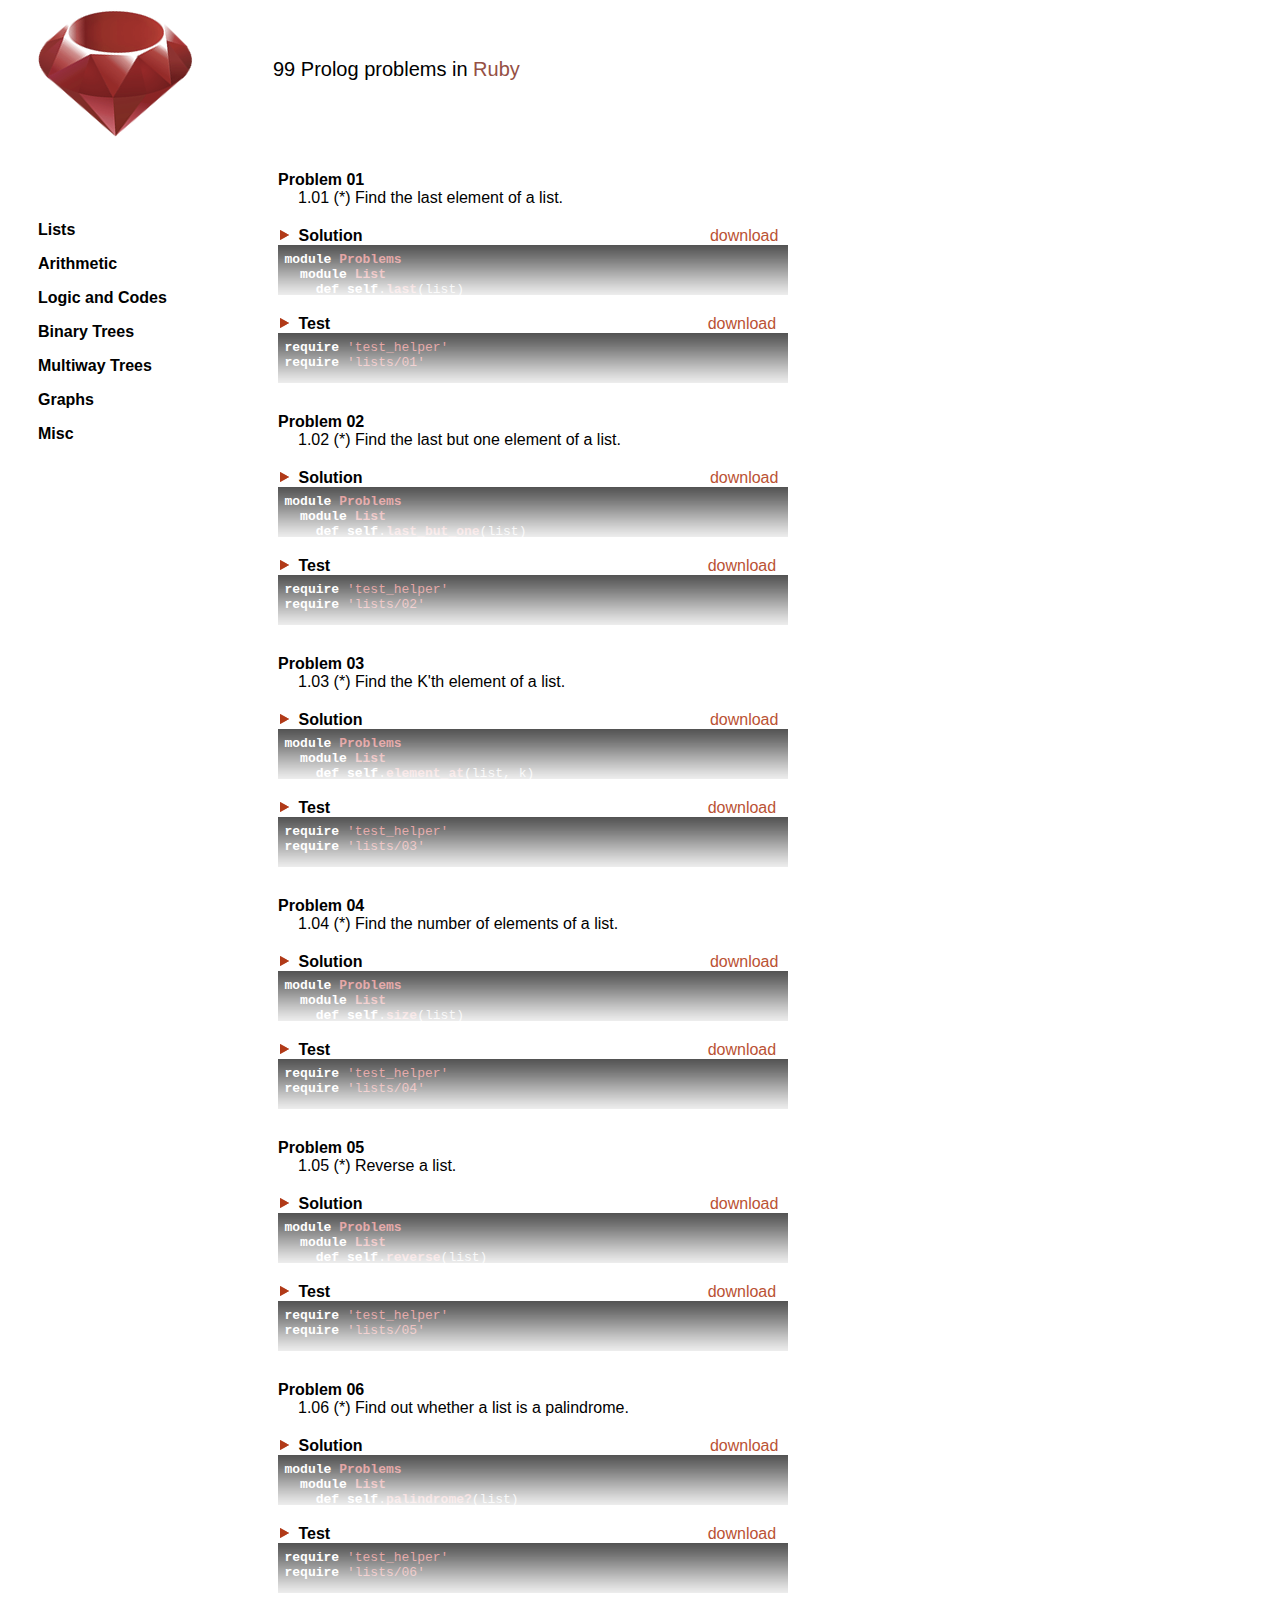
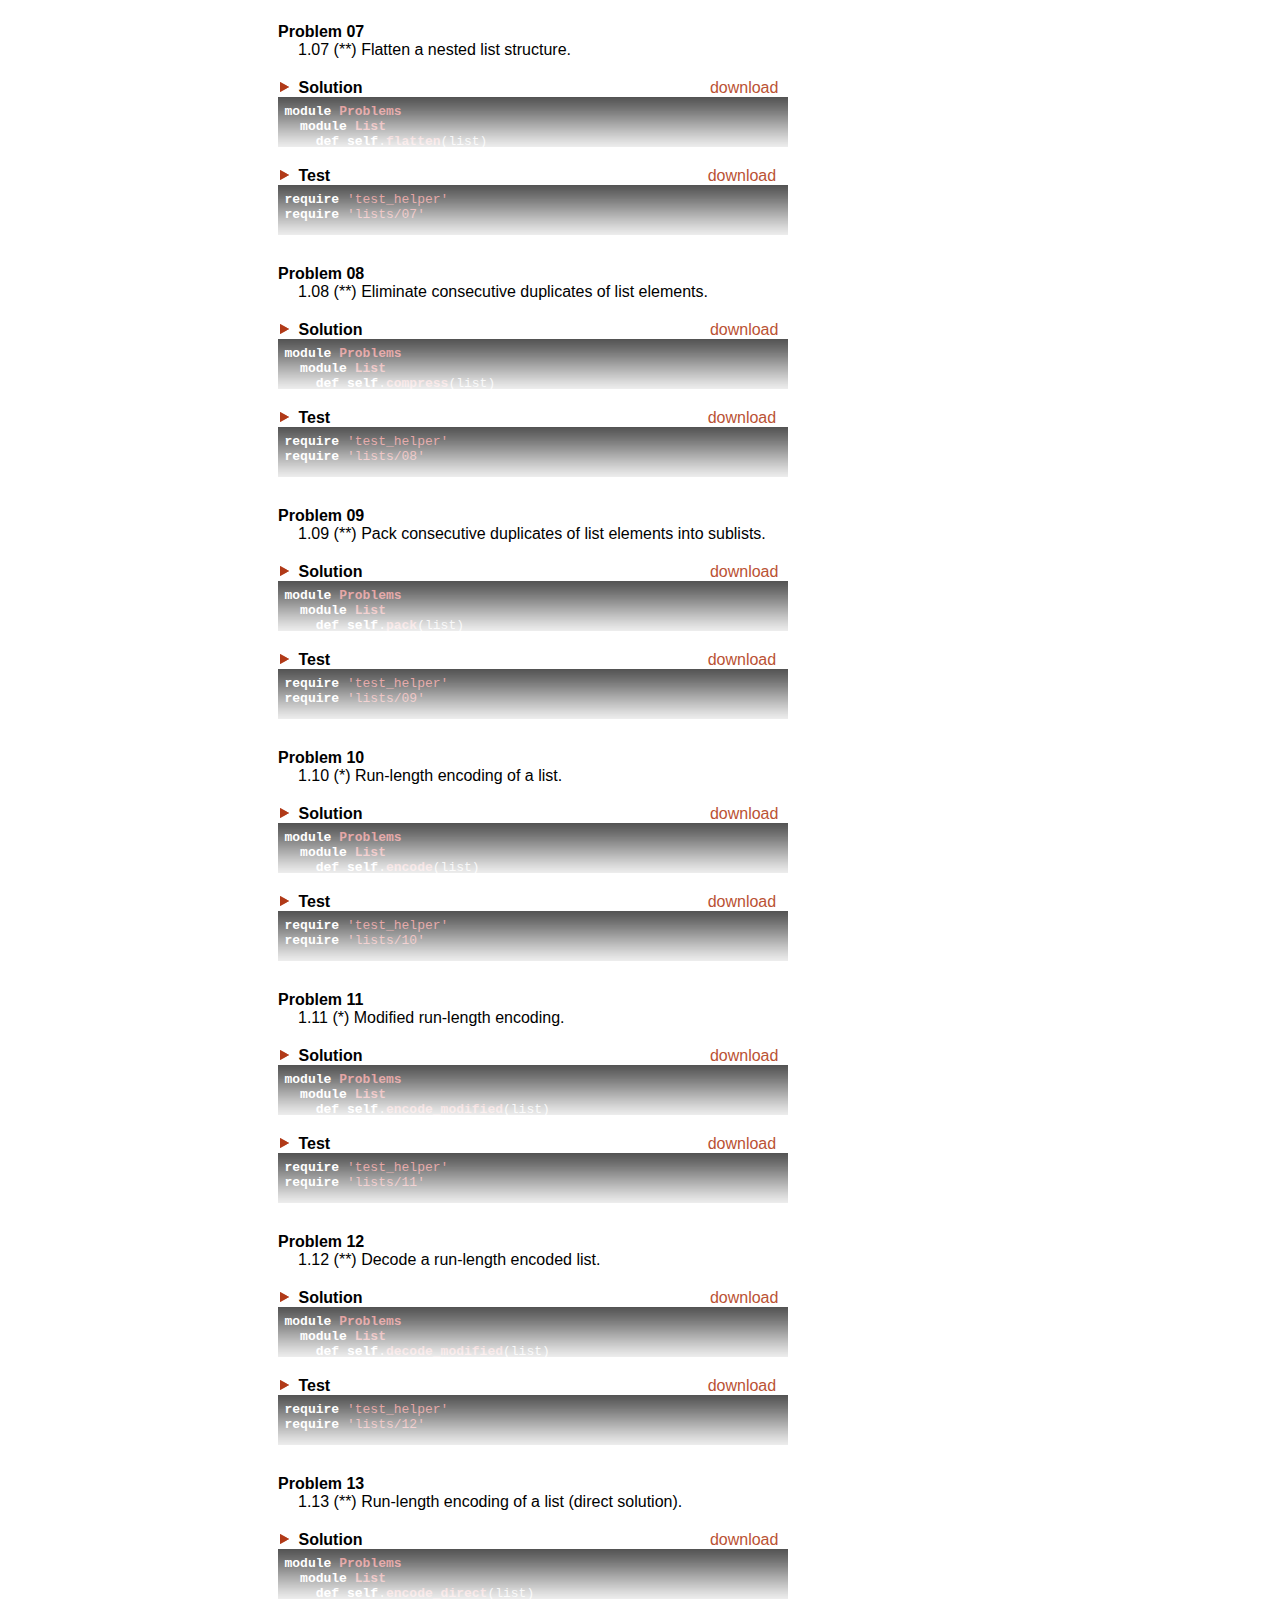
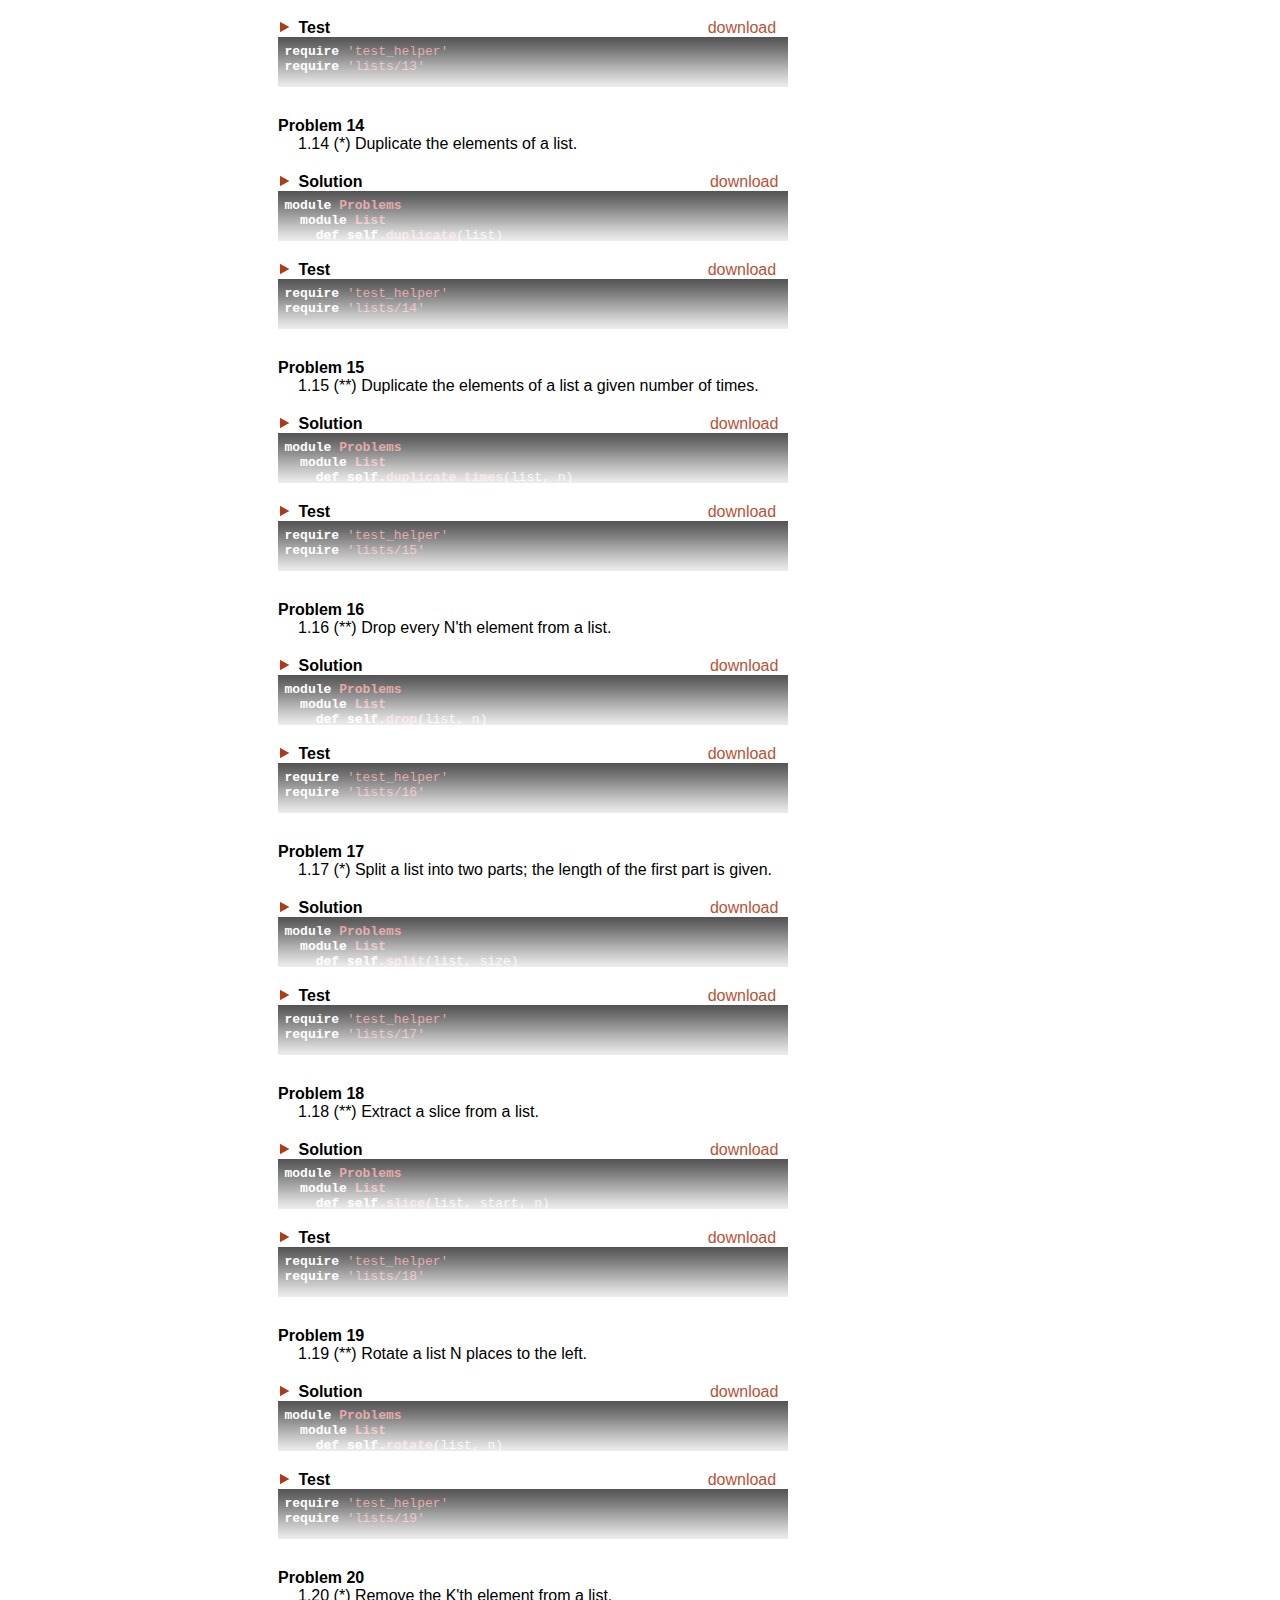
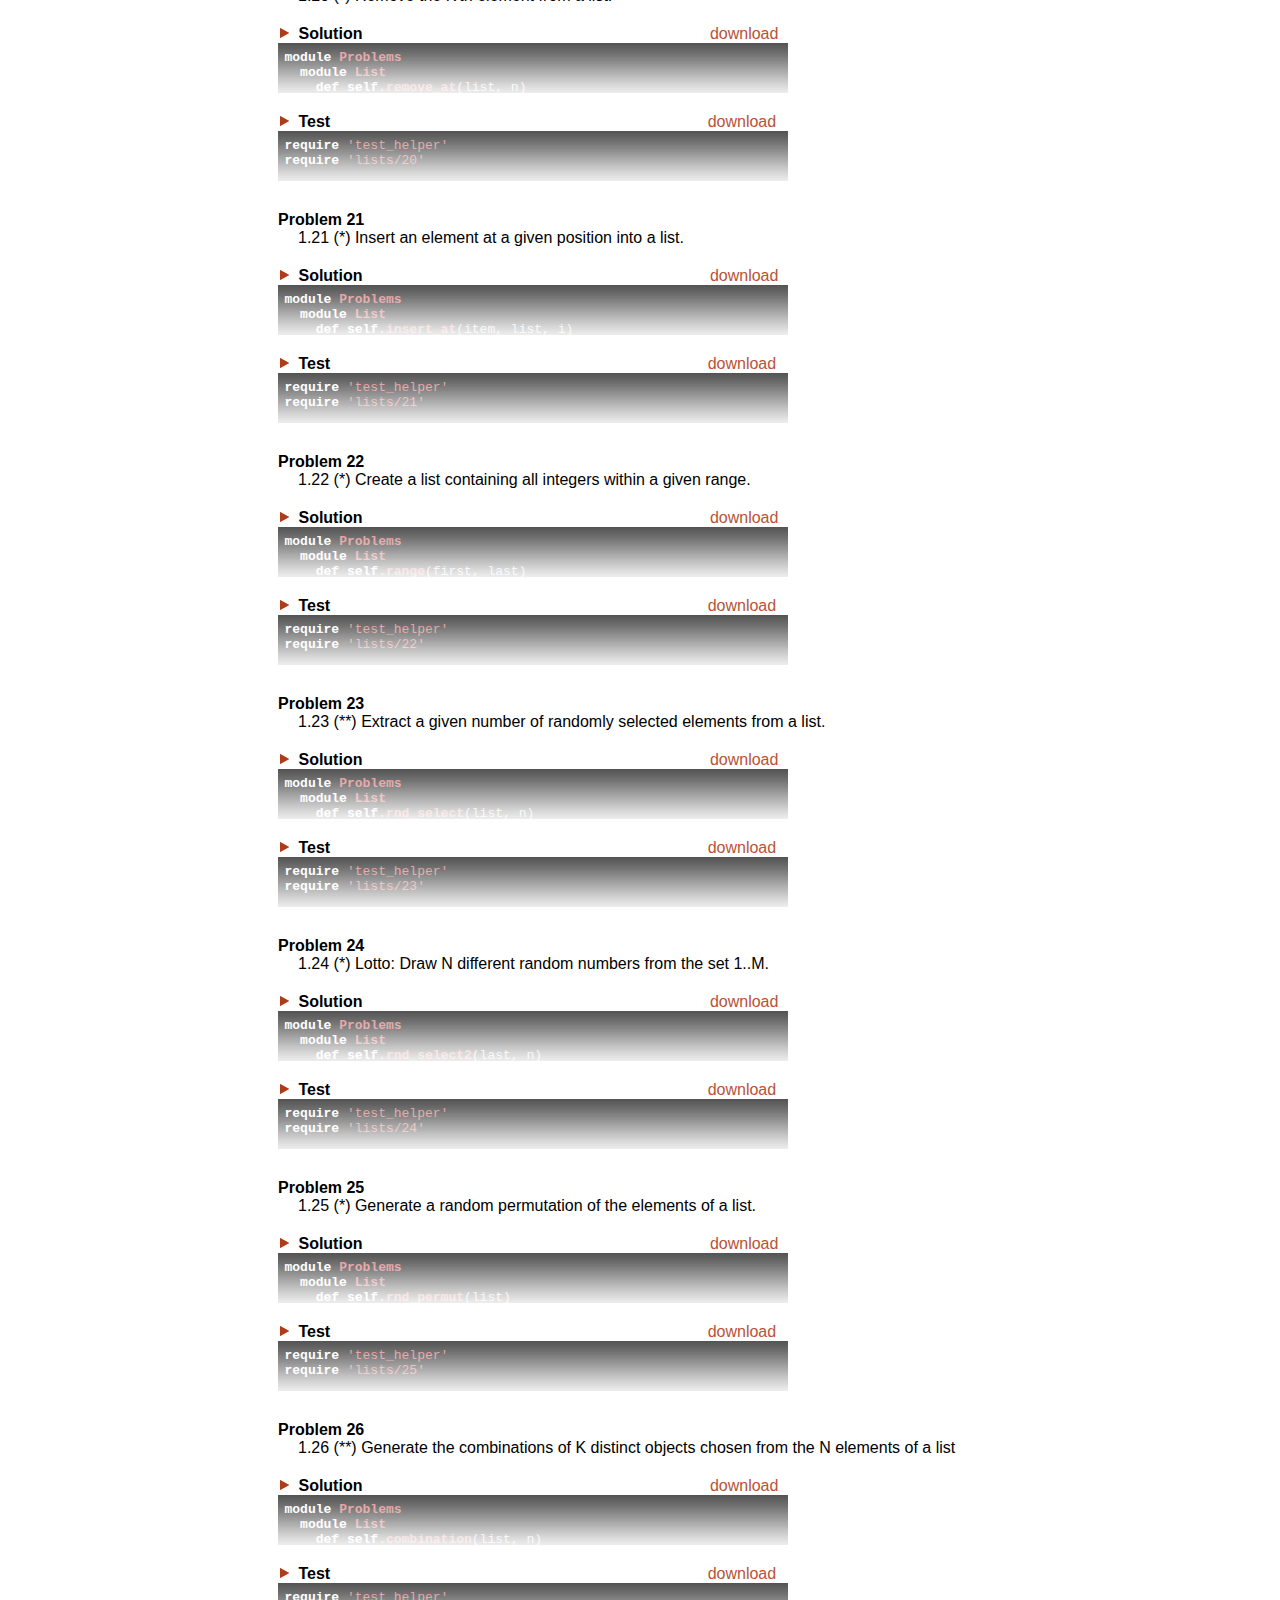
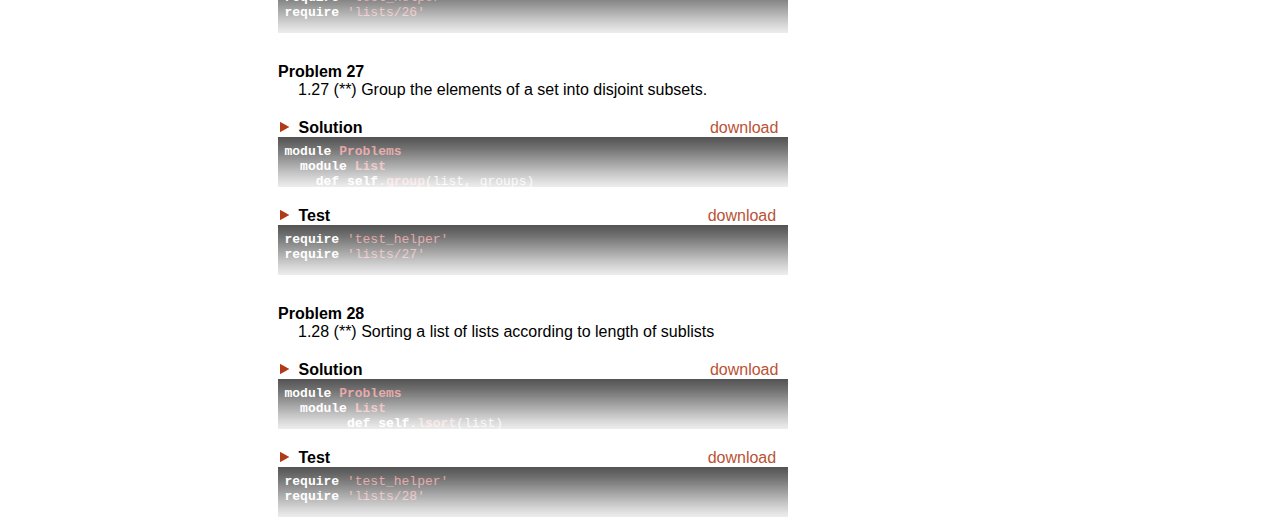
==== ruby_problems/index.html @ 798e9069 "added index.html" ====
<html>
  <head>
    <script src="js/jquery-1.5.1.min.js"></script>
    <script src="js/highlight.min.js"></script>
    
    <script src="js/menu.js"></script>
    <script src="js/solution-toggler.js"></script>
    
    <link rel="stylesheet" href="css/dark.min.css">
    <link rel="stylesheet" href="css/main.css">
    
    <script type="text/javascript">

      var _gaq = _gaq || [];
      _gaq.push(['_setAccount', 'UA-22553362-1']);
      _gaq.push(['_trackPageview']);

      (function() {
        var ga = document.createElement('script'); ga.type = 'text/javascript'; ga.async = true;
        ga.src = ('https:' == document.location.protocol ? 'https://ssl' : 'http://www') + '.google-analytics.com/ga.js';
        var s = document.getElementsByTagName('script')[0]; s.parentNode.insertBefore(ga, s);
      })();

    </script>    
    
  </head>
  <script>
    hljs.tabReplace = '    ';
    hljs.initHighlightingOnLoad();
  </script>
  <body>
    <div class="header">
        <span class="ruby-logo">
            <img src="img/ruby-logo.png" />
        </span>
        <span class="title">99 Prolog problems in <span class="ruby-text">Ruby<span></span>
    </div>
    
    <div class="content">
        <ul class="menu">
          <li id="lists"><a href="lists.html">Lists</a></li>
          <li id="arithmetic"><a href="arithmetic.html">Arithmetic</a></li>
          <li id="logic"><a href="logic.html">Logic and Codes</a></li>
          <li id="btrees"><a href="btrees.html">Binary Trees</a></li>
          <li id="mwtrees"><a href="mwtrees.html">Multiway Trees</a></li>
          <li id="graphs"><a href="graphs.html">Graphs</a></li>
          <li id="misc"><a href="misc.html">Misc</a></li>
        </ul>
        
        <div class="problem">
            <div class="text">Problem 01</div>
            <div class="task"> 1.01 (*) Find the last element of a list. 
</div>
            <div class="toolbar">
                <span><a class="close-link" href="javascript:void(0)" ><img class="toggle-button" src="img/arrow_close.png" /></a></span>
                <span class="text">Solution</span>
                <span class="download-link"><a href="https://github.com/nashby/ruby_kick_prologs_ass/raw/master/problems/lists/01.rb">download</a></span>
            </div>
            <div class="code">
                <div class="container">
                  <div class="wrapper"> 
                    <div class="ruby-code">
                      <pre>
                        <code class="ruby">module Problems
  module List
    def self.last(list)
      list.last
    end
  end
end
                        </code>
                      </pre> 
                    </div>
                    <div class="helper"></div> 
                    <div class="fade"></div> 
                  </div> 
                </div>             
            </div>
            <div class="problem-test">
                <div class="toolbar">
                    <span><a class="close-link" href="javascript:void(0)" ><img class="toggle-button" src="img/arrow_close.png" /></a></span>
                    <span class="text">Test</span>
                    <span class="download-link"><a href="https://github.com/nashby/ruby_kick_prologs_ass/raw/master/test/lists_test/test_01.rb">download</a></span>
                </div>
                <div class="code">
                    <div class="container">
                      <div class="wrapper"> 
                        <div class="ruby-code">
                          <pre>
                            <code class="ruby">require 'test_helper'
require 'lists/01'

class Problem01Test < Test::Unit::TestCase
	context "a problem 1 " do
    setup do
      @list = [1,2,3,4,5,6,7,8,9]
    end
    
    should "find the last item from a list" do
      assert_equal 9, Problems::List.last(@list)
    end
  end
	
end
                            
                        </code>
                          </pre> 
                        </div>
                        <div class="helper"></div> 
                        <div class="fade"></div> 
                      </div> 
                    </div>             
                </div>  
            </div>            
            
        </div>
        <div class="problem">
            <div class="text">Problem 02</div>
            <div class="task"> 1.02 (*) Find the last but one element of a list. 
</div>
            <div class="toolbar">
                <span><a class="close-link" href="javascript:void(0)" ><img class="toggle-button" src="img/arrow_close.png" /></a></span>
                <span class="text">Solution</span>
                <span class="download-link"><a href="https://github.com/nashby/ruby_kick_prologs_ass/raw/master/problems/lists/02.rb">download</a></span>
            </div>
            <div class="code">
                <div class="container">
                  <div class="wrapper"> 
                    <div class="ruby-code">
                      <pre>
                        <code class="ruby">module Problems
  module List
    def self.last_but_one(list)
      list[-2]
    end
  end
end
                        </code>
                      </pre> 
                    </div>
                    <div class="helper"></div> 
                    <div class="fade"></div> 
                  </div> 
                </div>             
            </div>
            <div class="problem-test">
                <div class="toolbar">
                    <span><a class="close-link" href="javascript:void(0)" ><img class="toggle-button" src="img/arrow_close.png" /></a></span>
                    <span class="text">Test</span>
                    <span class="download-link"><a href="https://github.com/nashby/ruby_kick_prologs_ass/raw/master/test/lists_test/test_02.rb">download</a></span>
                </div>
                <div class="code">
                    <div class="container">
                      <div class="wrapper"> 
                        <div class="ruby-code">
                          <pre>
                            <code class="ruby">require 'test_helper'
require 'lists/02'

class Problem02Test < Test::Unit::TestCase
	context "a problem 2 " do
    setup do
      @list = [1,2,3,4,5,6,7,8,9]
    end
    
    should "find the last but one element of a list" do
      assert_equal 8, Problems::List.last_but_one(@list)
    end
	end
end
                            
                        </code>
                          </pre> 
                        </div>
                        <div class="helper"></div> 
                        <div class="fade"></div> 
                      </div> 
                    </div>             
                </div>  
            </div>            
            
        </div>
        <div class="problem">
            <div class="text">Problem 03</div>
            <div class="task"> 1.03 (*) Find the K'th element of a list. 
</div>
            <div class="toolbar">
                <span><a class="close-link" href="javascript:void(0)" ><img class="toggle-button" src="img/arrow_close.png" /></a></span>
                <span class="text">Solution</span>
                <span class="download-link"><a href="https://github.com/nashby/ruby_kick_prologs_ass/raw/master/problems/lists/03.rb">download</a></span>
            </div>
            <div class="code">
                <div class="container">
                  <div class="wrapper"> 
                    <div class="ruby-code">
                      <pre>
                        <code class="ruby">module Problems
  module List
    def self.element_at(list, k)
      list[k-1]
    end
  end
end
                        </code>
                      </pre> 
                    </div>
                    <div class="helper"></div> 
                    <div class="fade"></div> 
                  </div> 
                </div>             
            </div>
            <div class="problem-test">
                <div class="toolbar">
                    <span><a class="close-link" href="javascript:void(0)" ><img class="toggle-button" src="img/arrow_close.png" /></a></span>
                    <span class="text">Test</span>
                    <span class="download-link"><a href="https://github.com/nashby/ruby_kick_prologs_ass/raw/master/test/lists_test/test_03.rb">download</a></span>
                </div>
                <div class="code">
                    <div class="container">
                      <div class="wrapper"> 
                        <div class="ruby-code">
                          <pre>
                            <code class="ruby">require 'test_helper'
require 'lists/03'

class Problem03Test < Test::Unit::TestCase
	context "a problem 3 " do	
    setup do
      @list = [1,2,3,4,5,6,7,8,9]
    end
    
    should "find the n'th element of a list" do
      assert_equal 2, Problems::List.element_at(@list, 2)
    end
	end
end
                            
                        </code>
                          </pre> 
                        </div>
                        <div class="helper"></div> 
                        <div class="fade"></div> 
                      </div> 
                    </div>             
                </div>  
            </div>            
            
        </div>
        <div class="problem">
            <div class="text">Problem 04</div>
            <div class="task"> 1.04 (*) Find the number of elements of a list.
</div>
            <div class="toolbar">
                <span><a class="close-link" href="javascript:void(0)" ><img class="toggle-button" src="img/arrow_close.png" /></a></span>
                <span class="text">Solution</span>
                <span class="download-link"><a href="https://github.com/nashby/ruby_kick_prologs_ass/raw/master/problems/lists/04.rb">download</a></span>
            </div>
            <div class="code">
                <div class="container">
                  <div class="wrapper"> 
                    <div class="ruby-code">
                      <pre>
                        <code class="ruby">module Problems
  module List
    def self.size(list)
      list.size
    end
  end
end
                        </code>
                      </pre> 
                    </div>
                    <div class="helper"></div> 
                    <div class="fade"></div> 
                  </div> 
                </div>             
            </div>
            <div class="problem-test">
                <div class="toolbar">
                    <span><a class="close-link" href="javascript:void(0)" ><img class="toggle-button" src="img/arrow_close.png" /></a></span>
                    <span class="text">Test</span>
                    <span class="download-link"><a href="https://github.com/nashby/ruby_kick_prologs_ass/raw/master/test/lists_test/test_04.rb">download</a></span>
                </div>
                <div class="code">
                    <div class="container">
                      <div class="wrapper"> 
                        <div class="ruby-code">
                          <pre>
                            <code class="ruby">require 'test_helper'
require 'lists/04'

class Problem04Test < Test::Unit::TestCase
	context "a problem 4 " do		
    setup do
      @list = [1,2,3,4,5,6,7,8,9]
    end
    
    should "find the number of elements of a list" do
      assert_equal 9, Problems::List.size(@list)
    end
	end
end
                            
                        </code>
                          </pre> 
                        </div>
                        <div class="helper"></div> 
                        <div class="fade"></div> 
                      </div> 
                    </div>             
                </div>  
            </div>            
            
        </div>
        <div class="problem">
            <div class="text">Problem 05</div>
            <div class="task"> 1.05 (*) Reverse a list.
</div>
            <div class="toolbar">
                <span><a class="close-link" href="javascript:void(0)" ><img class="toggle-button" src="img/arrow_close.png" /></a></span>
                <span class="text">Solution</span>
                <span class="download-link"><a href="https://github.com/nashby/ruby_kick_prologs_ass/raw/master/problems/lists/05.rb">download</a></span>
            </div>
            <div class="code">
                <div class="container">
                  <div class="wrapper"> 
                    <div class="ruby-code">
                      <pre>
                        <code class="ruby">module Problems
  module List
    def self.reverse(list)
      list.reverse
    end
  end
end
                        </code>
                      </pre> 
                    </div>
                    <div class="helper"></div> 
                    <div class="fade"></div> 
                  </div> 
                </div>             
            </div>
            <div class="problem-test">
                <div class="toolbar">
                    <span><a class="close-link" href="javascript:void(0)" ><img class="toggle-button" src="img/arrow_close.png" /></a></span>
                    <span class="text">Test</span>
                    <span class="download-link"><a href="https://github.com/nashby/ruby_kick_prologs_ass/raw/master/test/lists_test/test_05.rb">download</a></span>
                </div>
                <div class="code">
                    <div class="container">
                      <div class="wrapper"> 
                        <div class="ruby-code">
                          <pre>
                            <code class="ruby">require 'test_helper'
require 'lists/05'

class Problem05Test < Test::Unit::TestCase
	context "a problem 5 " do		
    setup do
      @list = [1,2,3,4,5,6,7,8,9]
    end
    
    should "reverse a list" do
      assert_equal [9,8,7,6,5,4,3,2,1], Problems::List.reverse(@list)
    end
	end
end
                            
                        </code>
                          </pre> 
                        </div>
                        <div class="helper"></div> 
                        <div class="fade"></div> 
                      </div> 
                    </div>             
                </div>  
            </div>            
            
        </div>
        <div class="problem">
            <div class="text">Problem 06</div>
            <div class="task"> 1.06 (*) Find out whether a list is a palindrome. 
</div>
            <div class="toolbar">
                <span><a class="close-link" href="javascript:void(0)" ><img class="toggle-button" src="img/arrow_close.png" /></a></span>
                <span class="text">Solution</span>
                <span class="download-link"><a href="https://github.com/nashby/ruby_kick_prologs_ass/raw/master/problems/lists/06.rb">download</a></span>
            </div>
            <div class="code">
                <div class="container">
                  <div class="wrapper"> 
                    <div class="ruby-code">
                      <pre>
                        <code class="ruby">module Problems
  module List
    def self.palindrome?(list)
      list == list.reverse
    end
  end
end
                        </code>
                      </pre> 
                    </div>
                    <div class="helper"></div> 
                    <div class="fade"></div> 
                  </div> 
                </div>             
            </div>
            <div class="problem-test">
                <div class="toolbar">
                    <span><a class="close-link" href="javascript:void(0)" ><img class="toggle-button" src="img/arrow_close.png" /></a></span>
                    <span class="text">Test</span>
                    <span class="download-link"><a href="https://github.com/nashby/ruby_kick_prologs_ass/raw/master/test/lists_test/test_06.rb">download</a></span>
                </div>
                <div class="code">
                    <div class="container">
                      <div class="wrapper"> 
                        <div class="ruby-code">
                          <pre>
                            <code class="ruby">require 'test_helper'
require 'lists/06'

class Problem06Test < Test::Unit::TestCase
	context "a problem 6 " do			
    setup do
      @list = [1,2,3,4,4,3,2,1]
    end
    
    should "find out whether a list is a palindrome" do
      assert_equal true, Problems::List.palindrome?(@list)
    end
	end
end
                            
                        </code>
                          </pre> 
                        </div>
                        <div class="helper"></div> 
                        <div class="fade"></div> 
                      </div> 
                    </div>             
                </div>  
            </div>            
            
        </div>
        <div class="problem">
            <div class="text">Problem 07</div>
            <div class="task"> 1.07 (**) Flatten a nested list structure. 
</div>
            <div class="toolbar">
                <span><a class="close-link" href="javascript:void(0)" ><img class="toggle-button" src="img/arrow_close.png" /></a></span>
                <span class="text">Solution</span>
                <span class="download-link"><a href="https://github.com/nashby/ruby_kick_prologs_ass/raw/master/problems/lists/07.rb">download</a></span>
            </div>
            <div class="code">
                <div class="container">
                  <div class="wrapper"> 
                    <div class="ruby-code">
                      <pre>
                        <code class="ruby">module Problems
  module List
    def self.flatten(list)
      list.flatten
    end
  end
end
                        </code>
                      </pre> 
                    </div>
                    <div class="helper"></div> 
                    <div class="fade"></div> 
                  </div> 
                </div>             
            </div>
            <div class="problem-test">
                <div class="toolbar">
                    <span><a class="close-link" href="javascript:void(0)" ><img class="toggle-button" src="img/arrow_close.png" /></a></span>
                    <span class="text">Test</span>
                    <span class="download-link"><a href="https://github.com/nashby/ruby_kick_prologs_ass/raw/master/test/lists_test/test_07.rb">download</a></span>
                </div>
                <div class="code">
                    <div class="container">
                      <div class="wrapper"> 
                        <div class="ruby-code">
                          <pre>
                            <code class="ruby">require 'test_helper'
require 'lists/07'

class Problem07Test < Test::Unit::TestCase
	context "a problem 7 " do	
    setup do
      @list =[1, [2, [3, 4], 5]]
    end
    
    should "flatten a nested list structure" do
      assert_equal [1,2,3,4,5], Problems::List.flatten(@list)
    end
	end
end


                            
                        </code>
                          </pre> 
                        </div>
                        <div class="helper"></div> 
                        <div class="fade"></div> 
                      </div> 
                    </div>             
                </div>  
            </div>            
            
        </div>
        <div class="problem">
            <div class="text">Problem 08</div>
            <div class="task"> 1.08 (**) Eliminate consecutive duplicates of list elements. 
</div>
            <div class="toolbar">
                <span><a class="close-link" href="javascript:void(0)" ><img class="toggle-button" src="img/arrow_close.png" /></a></span>
                <span class="text">Solution</span>
                <span class="download-link"><a href="https://github.com/nashby/ruby_kick_prologs_ass/raw/master/problems/lists/08.rb">download</a></span>
            </div>
            <div class="code">
                <div class="container">
                  <div class="wrapper"> 
                    <div class="ruby-code">
                      <pre>
                        <code class="ruby">module Problems
  module List
    def self.compress(list)
      list.chunk{|x| x}.map(&:first)
    end
  end
end

                        </code>
                      </pre> 
                    </div>
                    <div class="helper"></div> 
                    <div class="fade"></div> 
                  </div> 
                </div>             
            </div>
            <div class="problem-test">
                <div class="toolbar">
                    <span><a class="close-link" href="javascript:void(0)" ><img class="toggle-button" src="img/arrow_close.png" /></a></span>
                    <span class="text">Test</span>
                    <span class="download-link"><a href="https://github.com/nashby/ruby_kick_prologs_ass/raw/master/test/lists_test/test_08.rb">download</a></span>
                </div>
                <div class="code">
                    <div class="container">
                      <div class="wrapper"> 
                        <div class="ruby-code">
                          <pre>
                            <code class="ruby">require 'test_helper'
require 'lists/08'

class Problem08Test < Test::Unit::TestCase
	context "a problem 8 " do		
    setup do
      @list = [1,1,1,1,2,2,2,3,7,3,3,2,2,5,5,6]
    end
    
    should "eliminate consecutive duplicates of list elements" do
      assert_equal [1,2,3,7,3,2,5,6], Problems::List.compress(@list)
    end
	end
end
                            
                        </code>
                          </pre> 
                        </div>
                        <div class="helper"></div> 
                        <div class="fade"></div> 
                      </div> 
                    </div>             
                </div>  
            </div>            
            
        </div>
        <div class="problem">
            <div class="text">Problem 09</div>
            <div class="task"> 1.09 (**) Pack consecutive duplicates of list elements into sublists. 
</div>
            <div class="toolbar">
                <span><a class="close-link" href="javascript:void(0)" ><img class="toggle-button" src="img/arrow_close.png" /></a></span>
                <span class="text">Solution</span>
                <span class="download-link"><a href="https://github.com/nashby/ruby_kick_prologs_ass/raw/master/problems/lists/09.rb">download</a></span>
            </div>
            <div class="code">
                <div class="container">
                  <div class="wrapper"> 
                    <div class="ruby-code">
                      <pre>
                        <code class="ruby">module Problems
  module List
    def self.pack(list)     
      pack_list = []
      sub_list=[]    
      list.each_index do |i| 
        sub_list << list[i]
        unless list[i] == list[i+1]
          pack_list << sub_list
          sub_list = []
        end
      end
      pack_list
    end
  end
end
                        </code>
                      </pre> 
                    </div>
                    <div class="helper"></div> 
                    <div class="fade"></div> 
                  </div> 
                </div>             
            </div>
            <div class="problem-test">
                <div class="toolbar">
                    <span><a class="close-link" href="javascript:void(0)" ><img class="toggle-button" src="img/arrow_close.png" /></a></span>
                    <span class="text">Test</span>
                    <span class="download-link"><a href="https://github.com/nashby/ruby_kick_prologs_ass/raw/master/test/lists_test/test_09.rb">download</a></span>
                </div>
                <div class="code">
                    <div class="container">
                      <div class="wrapper"> 
                        <div class="ruby-code">
                          <pre>
                            <code class="ruby">require 'test_helper'
require 'lists/09'

class Problem09Test < Test::Unit::TestCase
	context "a problem 9 " do		
    setup do
      @list = [1,1,1,1,2,3,3,1,1,4,5,5,5,5]
    end
    
    should "pack consecutive duplicates of list elements into sublists" do
      assert_equal [[1,1,1,1],[2],[3,3],[1,1],[4],[5,5,5,5]], Problems::List.pack(@list)
    end
	end
end
                            
                        </code>
                          </pre> 
                        </div>
                        <div class="helper"></div> 
                        <div class="fade"></div> 
                      </div> 
                    </div>             
                </div>  
            </div>            
            
        </div>
        <div class="problem">
            <div class="text">Problem 10</div>
            <div class="task"> 1.10 (*) Run-length encoding of a list. 
</div>
            <div class="toolbar">
                <span><a class="close-link" href="javascript:void(0)" ><img class="toggle-button" src="img/arrow_close.png" /></a></span>
                <span class="text">Solution</span>
                <span class="download-link"><a href="https://github.com/nashby/ruby_kick_prologs_ass/raw/master/problems/lists/10.rb">download</a></span>
            </div>
            <div class="code">
                <div class="container">
                  <div class="wrapper"> 
                    <div class="ruby-code">
                      <pre>
                        <code class="ruby">module Problems
  module List
    def self.encode(list)
      pack_list = []
      sub_list=[]    
      list.each_index do |i| 
        sub_list << list[i]
        unless list[i] == list[i+1]
          pack_list << sub_list
          sub_list = []
        end
      end
      pack_list.map {|i| [i.size, i.first]}
    end
  end
end
                        </code>
                      </pre> 
                    </div>
                    <div class="helper"></div> 
                    <div class="fade"></div> 
                  </div> 
                </div>             
            </div>
            <div class="problem-test">
                <div class="toolbar">
                    <span><a class="close-link" href="javascript:void(0)" ><img class="toggle-button" src="img/arrow_close.png" /></a></span>
                    <span class="text">Test</span>
                    <span class="download-link"><a href="https://github.com/nashby/ruby_kick_prologs_ass/raw/master/test/lists_test/test_10.rb">download</a></span>
                </div>
                <div class="code">
                    <div class="container">
                      <div class="wrapper"> 
                        <div class="ruby-code">
                          <pre>
                            <code class="ruby">require 'test_helper'
require 'lists/10'

class Problem10Test < Test::Unit::TestCase
	context "a problem 10 " do		
    setup do
      @list = [1,1,1,1,2,3,3,1,1,4,5,5,5,5]
    end
    
    should "encode as terms [N,E] where N is the number of duplicates of the element E." do
      assert_equal [[4,1],[1,2],[2,3],[2,1],[1,4],[4,5]], Problems::List.encode(@list)
    end
	end
end
                            
                        </code>
                          </pre> 
                        </div>
                        <div class="helper"></div> 
                        <div class="fade"></div> 
                      </div> 
                    </div>             
                </div>  
            </div>            
            
        </div>
        <div class="problem">
            <div class="text">Problem 11</div>
            <div class="task"> 1.11 (*) Modified run-length encoding. 
</div>
            <div class="toolbar">
                <span><a class="close-link" href="javascript:void(0)" ><img class="toggle-button" src="img/arrow_close.png" /></a></span>
                <span class="text">Solution</span>
                <span class="download-link"><a href="https://github.com/nashby/ruby_kick_prologs_ass/raw/master/problems/lists/11.rb">download</a></span>
            </div>
            <div class="code">
                <div class="container">
                  <div class="wrapper"> 
                    <div class="ruby-code">
                      <pre>
                        <code class="ruby">module Problems
  module List
    def self.encode_modified(list)
      pack_list = []
      sub_list=[]    
      list.each_index do |i| 
        sub_list << list[i]
        unless list[i] == list[i+1]
          pack_list << sub_list
          sub_list = []
        end
      end
      pack_list.map do |i| 
        if i.size == 1
          i.first
        else
          [i.size, i.first]
        end
      end
    end
  end
end
                        </code>
                      </pre> 
                    </div>
                    <div class="helper"></div> 
                    <div class="fade"></div> 
                  </div> 
                </div>             
            </div>
            <div class="problem-test">
                <div class="toolbar">
                    <span><a class="close-link" href="javascript:void(0)" ><img class="toggle-button" src="img/arrow_close.png" /></a></span>
                    <span class="text">Test</span>
                    <span class="download-link"><a href="https://github.com/nashby/ruby_kick_prologs_ass/raw/master/test/lists_test/test_11.rb">download</a></span>
                </div>
                <div class="code">
                    <div class="container">
                      <div class="wrapper"> 
                        <div class="ruby-code">
                          <pre>
                            <code class="ruby">require 'test_helper'
require 'lists/11'

class Problem11Test < Test::Unit::TestCase
	context "a problem 11 " do		
    setup do
      @list = [1,1,1,1,2,3,3,1,1,4,5,5,5,5]
    end
    
    should "encode as terms [N,E] where N is the number of duplicates of the element E. Only elements with duplicates are transferred as [N,E] terms" do
      assert_equal [[4,1],2,[2,3],[2,1],4,[4,5]], Problems::List.encode_modified(@list)
    end
	end
end
                            
                        </code>
                          </pre> 
                        </div>
                        <div class="helper"></div> 
                        <div class="fade"></div> 
                      </div> 
                    </div>             
                </div>  
            </div>            
            
        </div>
        <div class="problem">
            <div class="text">Problem 12</div>
            <div class="task"> 1.12 (**) Decode a run-length encoded list. 
</div>
            <div class="toolbar">
                <span><a class="close-link" href="javascript:void(0)" ><img class="toggle-button" src="img/arrow_close.png" /></a></span>
                <span class="text">Solution</span>
                <span class="download-link"><a href="https://github.com/nashby/ruby_kick_prologs_ass/raw/master/problems/lists/12.rb">download</a></span>
            </div>
            <div class="code">
                <div class="container">
                  <div class="wrapper"> 
                    <div class="ruby-code">
                      <pre>
                        <code class="ruby">module Problems
  module List
    def self.decode_modified(list)
      list.inject([]) do |flat_list, e| 
        if e.is_a? Array
          flat_list +=  [e[1]]*e[0]
        else
          flat_list << e
        end
      end
    end
  end
end
                        </code>
                      </pre> 
                    </div>
                    <div class="helper"></div> 
                    <div class="fade"></div> 
                  </div> 
                </div>             
            </div>
            <div class="problem-test">
                <div class="toolbar">
                    <span><a class="close-link" href="javascript:void(0)" ><img class="toggle-button" src="img/arrow_close.png" /></a></span>
                    <span class="text">Test</span>
                    <span class="download-link"><a href="https://github.com/nashby/ruby_kick_prologs_ass/raw/master/test/lists_test/test_12.rb">download</a></span>
                </div>
                <div class="code">
                    <div class="container">
                      <div class="wrapper"> 
                        <div class="ruby-code">
                          <pre>
                            <code class="ruby">require 'test_helper'
require 'lists/12'

class Problem12Test < Test::Unit::TestCase
	context "a problem 12 " do		
    setup do
      @list = [[4,1],2,[2,3],[2,1],4,[4,5]]
    end
    
    should "decode a run-length encoded list" do
      assert_equal [1,1,1,1,2,3,3,1,1,4,5,5,5,5], Problems::List.decode_modified(@list)
    end
	end
end
                            
                        </code>
                          </pre> 
                        </div>
                        <div class="helper"></div> 
                        <div class="fade"></div> 
                      </div> 
                    </div>             
                </div>  
            </div>            
            
        </div>
        <div class="problem">
            <div class="text">Problem 13</div>
            <div class="task"> 1.13 (**) Run-length encoding of a list (direct solution). 
</div>
            <div class="toolbar">
                <span><a class="close-link" href="javascript:void(0)" ><img class="toggle-button" src="img/arrow_close.png" /></a></span>
                <span class="text">Solution</span>
                <span class="download-link"><a href="https://github.com/nashby/ruby_kick_prologs_ass/raw/master/problems/lists/13.rb">download</a></span>
            </div>
            <div class="code">
                <div class="container">
                  <div class="wrapper"> 
                    <div class="ruby-code">
                      <pre>
                        <code class="ruby">module Problems
  module List
    def self.encode_direct(list)
      #TODO
    end
  end
end

                        </code>
                      </pre> 
                    </div>
                    <div class="helper"></div> 
                    <div class="fade"></div> 
                  </div> 
                </div>             
            </div>
            <div class="problem-test">
                <div class="toolbar">
                    <span><a class="close-link" href="javascript:void(0)" ><img class="toggle-button" src="img/arrow_close.png" /></a></span>
                    <span class="text">Test</span>
                    <span class="download-link"><a href="https://github.com/nashby/ruby_kick_prologs_ass/raw/master/test/lists_test/test_13.rb">download</a></span>
                </div>
                <div class="code">
                    <div class="container">
                      <div class="wrapper"> 
                        <div class="ruby-code">
                          <pre>
                            <code class="ruby">require 'test_helper'
require 'lists/13'

class Problem13Test < Test::Unit::TestCase
	context "a problem 13 " do		
    setup do
      @list = [1,1,1,1,2,3,3,1,1,4,5,5,5,5]
    end
    
    should "encode as terms [N,E] where N is the number of duplicates of the element E. Only elements with duplicates are transferred as [N,E] terms" do
      assert true
    end
	end
end
                            
                        </code>
                          </pre> 
                        </div>
                        <div class="helper"></div> 
                        <div class="fade"></div> 
                      </div> 
                    </div>             
                </div>  
            </div>            
            
        </div>
        <div class="problem">
            <div class="text">Problem 14</div>
            <div class="task"> 1.14 (*) Duplicate the elements of a list. 
</div>
            <div class="toolbar">
                <span><a class="close-link" href="javascript:void(0)" ><img class="toggle-button" src="img/arrow_close.png" /></a></span>
                <span class="text">Solution</span>
                <span class="download-link"><a href="https://github.com/nashby/ruby_kick_prologs_ass/raw/master/problems/lists/14.rb">download</a></span>
            </div>
            <div class="code">
                <div class="container">
                  <div class="wrapper"> 
                    <div class="ruby-code">
                      <pre>
                        <code class="ruby">module Problems
  module List
    def self.duplicate(list)
	    list.inject([]) {|dupli_list, e| dupli_list + [e] * 2}
    end
  end
end

                        </code>
                      </pre> 
                    </div>
                    <div class="helper"></div> 
                    <div class="fade"></div> 
                  </div> 
                </div>             
            </div>
            <div class="problem-test">
                <div class="toolbar">
                    <span><a class="close-link" href="javascript:void(0)" ><img class="toggle-button" src="img/arrow_close.png" /></a></span>
                    <span class="text">Test</span>
                    <span class="download-link"><a href="https://github.com/nashby/ruby_kick_prologs_ass/raw/master/test/lists_test/test_14.rb">download</a></span>
                </div>
                <div class="code">
                    <div class="container">
                      <div class="wrapper"> 
                        <div class="ruby-code">
                          <pre>
                            <code class="ruby">require 'test_helper'
require 'lists/14'

class Problem14Test < Test::Unit::TestCase
	context "a problem 14 " do		
    setup do
      @list = [1,2,3,4,5]
    end
    
    should "duplicate the elements of a list" do
      assert_equal [1,1,2,2,3,3,4,4,5,5], Problems::List.duplicate(@list)
    end
	end
end

                            
                        </code>
                          </pre> 
                        </div>
                        <div class="helper"></div> 
                        <div class="fade"></div> 
                      </div> 
                    </div>             
                </div>  
            </div>            
            
        </div>
        <div class="problem">
            <div class="text">Problem 15</div>
            <div class="task"> 1.15 (**) Duplicate the elements of a list a given number of times. 
</div>
            <div class="toolbar">
                <span><a class="close-link" href="javascript:void(0)" ><img class="toggle-button" src="img/arrow_close.png" /></a></span>
                <span class="text">Solution</span>
                <span class="download-link"><a href="https://github.com/nashby/ruby_kick_prologs_ass/raw/master/problems/lists/15.rb">download</a></span>
            </div>
            <div class="code">
                <div class="container">
                  <div class="wrapper"> 
                    <div class="ruby-code">
                      <pre>
                        <code class="ruby">module Problems
  module List
    def self.duplicate_times(list, n)
	    list.inject([]) {|dupli_list, e| dupli_list + [e] * n}
    end
  end
end

                        </code>
                      </pre> 
                    </div>
                    <div class="helper"></div> 
                    <div class="fade"></div> 
                  </div> 
                </div>             
            </div>
            <div class="problem-test">
                <div class="toolbar">
                    <span><a class="close-link" href="javascript:void(0)" ><img class="toggle-button" src="img/arrow_close.png" /></a></span>
                    <span class="text">Test</span>
                    <span class="download-link"><a href="https://github.com/nashby/ruby_kick_prologs_ass/raw/master/test/lists_test/test_15.rb">download</a></span>
                </div>
                <div class="code">
                    <div class="container">
                      <div class="wrapper"> 
                        <div class="ruby-code">
                          <pre>
                            <code class="ruby">require 'test_helper'
require 'lists/15'

class Problem15Test < Test::Unit::TestCase
	context "a problem 15 " do		
    setup do
      @list = [1,2,3,4,5]
    end
    
    should "duplicate the elements of a list a given number of times." do
      assert_equal [1,1,2,2,3,3,4,4,5,5] , Problems::List.duplicate_times(@list, 2)
    end
	end
end

                            
                        </code>
                          </pre> 
                        </div>
                        <div class="helper"></div> 
                        <div class="fade"></div> 
                      </div> 
                    </div>             
                </div>  
            </div>            
            
        </div>
        <div class="problem">
            <div class="text">Problem 16</div>
            <div class="task"> 1.16 (**) Drop every N'th element from a list. 
</div>
            <div class="toolbar">
                <span><a class="close-link" href="javascript:void(0)" ><img class="toggle-button" src="img/arrow_close.png" /></a></span>
                <span class="text">Solution</span>
                <span class="download-link"><a href="https://github.com/nashby/ruby_kick_prologs_ass/raw/master/problems/lists/16.rb">download</a></span>
            </div>
            <div class="code">
                <div class="container">
                  <div class="wrapper"> 
                    <div class="ruby-code">
                      <pre>
                        <code class="ruby">module Problems
  module List
    def self.drop(list, n)
	    list.delete_if {|e| list.index(e).succ.modulo(n).zero? }
    end
  end
end

                        </code>
                      </pre> 
                    </div>
                    <div class="helper"></div> 
                    <div class="fade"></div> 
                  </div> 
                </div>             
            </div>
            <div class="problem-test">
                <div class="toolbar">
                    <span><a class="close-link" href="javascript:void(0)" ><img class="toggle-button" src="img/arrow_close.png" /></a></span>
                    <span class="text">Test</span>
                    <span class="download-link"><a href="https://github.com/nashby/ruby_kick_prologs_ass/raw/master/test/lists_test/test_16.rb">download</a></span>
                </div>
                <div class="code">
                    <div class="container">
                      <div class="wrapper"> 
                        <div class="ruby-code">
                          <pre>
                            <code class="ruby">require 'test_helper'
require 'lists/16'

class Problem16Test < Test::Unit::TestCase
	context "a problem 16 " do		
    setup do
      @list = [1,2,3,4,5,6,7,8,9]
    end
    
    should "drop every n'th element from a list" do
      assert_equal [1,2,4,5,7,8] , Problems::List.drop(@list, 3)
    end
	end
end

                            
                        </code>
                          </pre> 
                        </div>
                        <div class="helper"></div> 
                        <div class="fade"></div> 
                      </div> 
                    </div>             
                </div>  
            </div>            
            
        </div>
        <div class="problem">
            <div class="text">Problem 17</div>
            <div class="task"> 1.17 (*) Split a list into two parts; the length of the first part is given. 
</div>
            <div class="toolbar">
                <span><a class="close-link" href="javascript:void(0)" ><img class="toggle-button" src="img/arrow_close.png" /></a></span>
                <span class="text">Solution</span>
                <span class="download-link"><a href="https://github.com/nashby/ruby_kick_prologs_ass/raw/master/problems/lists/17.rb">download</a></span>
            </div>
            <div class="code">
                <div class="container">
                  <div class="wrapper"> 
                    <div class="ruby-code">
                      <pre>
                        <code class="ruby">module Problems
  module List
    def self.split(list, size)
      [list.slice!(0, size), list]
    end
  end
end

                        </code>
                      </pre> 
                    </div>
                    <div class="helper"></div> 
                    <div class="fade"></div> 
                  </div> 
                </div>             
            </div>
            <div class="problem-test">
                <div class="toolbar">
                    <span><a class="close-link" href="javascript:void(0)" ><img class="toggle-button" src="img/arrow_close.png" /></a></span>
                    <span class="text">Test</span>
                    <span class="download-link"><a href="https://github.com/nashby/ruby_kick_prologs_ass/raw/master/test/lists_test/test_17.rb">download</a></span>
                </div>
                <div class="code">
                    <div class="container">
                      <div class="wrapper"> 
                        <div class="ruby-code">
                          <pre>
                            <code class="ruby">require 'test_helper'
require 'lists/17'

class Problem17Test < Test::Unit::TestCase
	context "a problem 17 " do		
    setup do
      @list = [1,2,3,4,5,6,7]
    end
    
    should "split a list into two parts" do
      assert_equal [[1,2,3],[4,5,6,7]] , Problems::List.split(@list, 3)
    end
	end
end 

                            
                        </code>
                          </pre> 
                        </div>
                        <div class="helper"></div> 
                        <div class="fade"></div> 
                      </div> 
                    </div>             
                </div>  
            </div>            
            
        </div>
        <div class="problem">
            <div class="text">Problem 18</div>
            <div class="task"> 1.18 (**) Extract a slice from a list. 
</div>
            <div class="toolbar">
                <span><a class="close-link" href="javascript:void(0)" ><img class="toggle-button" src="img/arrow_close.png" /></a></span>
                <span class="text">Solution</span>
                <span class="download-link"><a href="https://github.com/nashby/ruby_kick_prologs_ass/raw/master/problems/lists/18.rb">download</a></span>
            </div>
            <div class="code">
                <div class="container">
                  <div class="wrapper"> 
                    <div class="ruby-code">
                      <pre>
                        <code class="ruby">module Problems
  module List
    def self.slice(list, start, n)
	    list.slice(start-1, n)
    end
  end
end

                        </code>
                      </pre> 
                    </div>
                    <div class="helper"></div> 
                    <div class="fade"></div> 
                  </div> 
                </div>             
            </div>
            <div class="problem-test">
                <div class="toolbar">
                    <span><a class="close-link" href="javascript:void(0)" ><img class="toggle-button" src="img/arrow_close.png" /></a></span>
                    <span class="text">Test</span>
                    <span class="download-link"><a href="https://github.com/nashby/ruby_kick_prologs_ass/raw/master/test/lists_test/test_18.rb">download</a></span>
                </div>
                <div class="code">
                    <div class="container">
                      <div class="wrapper"> 
                        <div class="ruby-code">
                          <pre>
                            <code class="ruby">require 'test_helper'
require 'lists/18'

class Problem18Test < Test::Unit::TestCase
	context "a problem 18 " do		
    setup do
      @list = [1,2,3,4,5,6,7,8,9,10]
    end
    
    should "extract a slice from a list" do
      assert_equal [3,4,5,6,7] , Problems::List.slice(@list, 3, 5)
    end
	end
end 

                            
                        </code>
                          </pre> 
                        </div>
                        <div class="helper"></div> 
                        <div class="fade"></div> 
                      </div> 
                    </div>             
                </div>  
            </div>            
            
        </div>
        <div class="problem">
            <div class="text">Problem 19</div>
            <div class="task"> 1.19 (**) Rotate a list N places to the left. 
</div>
            <div class="toolbar">
                <span><a class="close-link" href="javascript:void(0)" ><img class="toggle-button" src="img/arrow_close.png" /></a></span>
                <span class="text">Solution</span>
                <span class="download-link"><a href="https://github.com/nashby/ruby_kick_prologs_ass/raw/master/problems/lists/19.rb">download</a></span>
            </div>
            <div class="code">
                <div class="container">
                  <div class="wrapper"> 
                    <div class="ruby-code">
                      <pre>
                        <code class="ruby">module Problems
  module List
    def self.rotate(list, n)
	    list.rotate(n)
    end
  end
end

                        </code>
                      </pre> 
                    </div>
                    <div class="helper"></div> 
                    <div class="fade"></div> 
                  </div> 
                </div>             
            </div>
            <div class="problem-test">
                <div class="toolbar">
                    <span><a class="close-link" href="javascript:void(0)" ><img class="toggle-button" src="img/arrow_close.png" /></a></span>
                    <span class="text">Test</span>
                    <span class="download-link"><a href="https://github.com/nashby/ruby_kick_prologs_ass/raw/master/test/lists_test/test_19.rb">download</a></span>
                </div>
                <div class="code">
                    <div class="container">
                      <div class="wrapper"> 
                        <div class="ruby-code">
                          <pre>
                            <code class="ruby">require 'test_helper'
require 'lists/19'

class Problem19Test < Test::Unit::TestCase
	context "a problem 19 " do		
    setup do
      @list = [1,2,3,4,5,6,7,8]
    end
    
    should "rotate a list N places to the left" do
      assert_equal [4,5,6,7,8,1,2,3] , Problems::List.rotate(@list, 3)
    end
	end
end 

                            
                        </code>
                          </pre> 
                        </div>
                        <div class="helper"></div> 
                        <div class="fade"></div> 
                      </div> 
                    </div>             
                </div>  
            </div>            
            
        </div>
        <div class="problem">
            <div class="text">Problem 20</div>
            <div class="task"> 1.20 (*) Remove the K'th element from a list. 
</div>
            <div class="toolbar">
                <span><a class="close-link" href="javascript:void(0)" ><img class="toggle-button" src="img/arrow_close.png" /></a></span>
                <span class="text">Solution</span>
                <span class="download-link"><a href="https://github.com/nashby/ruby_kick_prologs_ass/raw/master/problems/lists/20.rb">download</a></span>
            </div>
            <div class="code">
                <div class="container">
                  <div class="wrapper"> 
                    <div class="ruby-code">
                      <pre>
                        <code class="ruby">module Problems
  module List
    def self.remove_at(list, n)
	    list.delete_at(n-1)
	    list
    end
  end
end

                        </code>
                      </pre> 
                    </div>
                    <div class="helper"></div> 
                    <div class="fade"></div> 
                  </div> 
                </div>             
            </div>
            <div class="problem-test">
                <div class="toolbar">
                    <span><a class="close-link" href="javascript:void(0)" ><img class="toggle-button" src="img/arrow_close.png" /></a></span>
                    <span class="text">Test</span>
                    <span class="download-link"><a href="https://github.com/nashby/ruby_kick_prologs_ass/raw/master/test/lists_test/test_20.rb">download</a></span>
                </div>
                <div class="code">
                    <div class="container">
                      <div class="wrapper"> 
                        <div class="ruby-code">
                          <pre>
                            <code class="ruby">require 'test_helper'
require 'lists/20'

class Problem20Test < Test::Unit::TestCase
	context "a problem 20 " do		
    setup do
      @list = [1,2,3,4,5]
    end
    
    should "remove the n'th element from a list" do
      assert_equal [1,2,4,5], Problems::List.remove_at(@list, 3)
    end
	end
end 

                            
                        </code>
                          </pre> 
                        </div>
                        <div class="helper"></div> 
                        <div class="fade"></div> 
                      </div> 
                    </div>             
                </div>  
            </div>            
            
        </div>
        <div class="problem">
            <div class="text">Problem 21</div>
            <div class="task"> 1.21 (*) Insert an element at a given position into a list. 
</div>
            <div class="toolbar">
                <span><a class="close-link" href="javascript:void(0)" ><img class="toggle-button" src="img/arrow_close.png" /></a></span>
                <span class="text">Solution</span>
                <span class="download-link"><a href="https://github.com/nashby/ruby_kick_prologs_ass/raw/master/problems/lists/21.rb">download</a></span>
            </div>
            <div class="code">
                <div class="container">
                  <div class="wrapper"> 
                    <div class="ruby-code">
                      <pre>
                        <code class="ruby">module Problems
  module List
    def self.insert_at(item, list, i)
	    list.insert(i-1, item)
    end
  end
end

                        </code>
                      </pre> 
                    </div>
                    <div class="helper"></div> 
                    <div class="fade"></div> 
                  </div> 
                </div>             
            </div>
            <div class="problem-test">
                <div class="toolbar">
                    <span><a class="close-link" href="javascript:void(0)" ><img class="toggle-button" src="img/arrow_close.png" /></a></span>
                    <span class="text">Test</span>
                    <span class="download-link"><a href="https://github.com/nashby/ruby_kick_prologs_ass/raw/master/test/lists_test/test_21.rb">download</a></span>
                </div>
                <div class="code">
                    <div class="container">
                      <div class="wrapper"> 
                        <div class="ruby-code">
                          <pre>
                            <code class="ruby">require 'test_helper'
require 'lists/21'

class Problem21Test < Test::Unit::TestCase
	context "a problem 21 " do		
    setup do
      @list = [1,2,3,4,5]
    end
    
    should "insert an element at a given position into a list" do
      assert_equal [1,2,0,3,4,5], Problems::List.insert_at(0, @list, 3)
    end
	end
end 

                            
                        </code>
                          </pre> 
                        </div>
                        <div class="helper"></div> 
                        <div class="fade"></div> 
                      </div> 
                    </div>             
                </div>  
            </div>            
            
        </div>
        <div class="problem">
            <div class="text">Problem 22</div>
            <div class="task"> 1.22 (*) Create a list containing all integers within a given range. 
</div>
            <div class="toolbar">
                <span><a class="close-link" href="javascript:void(0)" ><img class="toggle-button" src="img/arrow_close.png" /></a></span>
                <span class="text">Solution</span>
                <span class="download-link"><a href="https://github.com/nashby/ruby_kick_prologs_ass/raw/master/problems/lists/22.rb">download</a></span>
            </div>
            <div class="code">
                <div class="container">
                  <div class="wrapper"> 
                    <div class="ruby-code">
                      <pre>
                        <code class="ruby">module Problems
  module List
    def self.range(first, last)
	    (first..last).to_a
    end
  end
end

                        </code>
                      </pre> 
                    </div>
                    <div class="helper"></div> 
                    <div class="fade"></div> 
                  </div> 
                </div>             
            </div>
            <div class="problem-test">
                <div class="toolbar">
                    <span><a class="close-link" href="javascript:void(0)" ><img class="toggle-button" src="img/arrow_close.png" /></a></span>
                    <span class="text">Test</span>
                    <span class="download-link"><a href="https://github.com/nashby/ruby_kick_prologs_ass/raw/master/test/lists_test/test_22.rb">download</a></span>
                </div>
                <div class="code">
                    <div class="container">
                      <div class="wrapper"> 
                        <div class="ruby-code">
                          <pre>
                            <code class="ruby">require 'test_helper'
require 'lists/22'

class Problem22Test < Test::Unit::TestCase
	context "a problem 22 " do		
    should "create a list containing all integers within a given range" do
      assert_equal [4,5,6,7,8,9], Problems::List.range(4, 9)
    end
	end
end 

                            
                        </code>
                          </pre> 
                        </div>
                        <div class="helper"></div> 
                        <div class="fade"></div> 
                      </div> 
                    </div>             
                </div>  
            </div>            
            
        </div>
        <div class="problem">
            <div class="text">Problem 23</div>
            <div class="task"> 1.23 (**) Extract a given number of randomly selected elements from a list. 
</div>
            <div class="toolbar">
                <span><a class="close-link" href="javascript:void(0)" ><img class="toggle-button" src="img/arrow_close.png" /></a></span>
                <span class="text">Solution</span>
                <span class="download-link"><a href="https://github.com/nashby/ruby_kick_prologs_ass/raw/master/problems/lists/23.rb">download</a></span>
            </div>
            <div class="code">
                <div class="container">
                  <div class="wrapper"> 
                    <div class="ruby-code">
                      <pre>
                        <code class="ruby">module Problems
  module List
    def self.rnd_select(list, n)
	    list.shuffle[0...n]
    end
  end
end

                        </code>
                      </pre> 
                    </div>
                    <div class="helper"></div> 
                    <div class="fade"></div> 
                  </div> 
                </div>             
            </div>
            <div class="problem-test">
                <div class="toolbar">
                    <span><a class="close-link" href="javascript:void(0)" ><img class="toggle-button" src="img/arrow_close.png" /></a></span>
                    <span class="text">Test</span>
                    <span class="download-link"><a href="https://github.com/nashby/ruby_kick_prologs_ass/raw/master/test/lists_test/test_23.rb">download</a></span>
                </div>
                <div class="code">
                    <div class="container">
                      <div class="wrapper"> 
                        <div class="ruby-code">
                          <pre>
                            <code class="ruby">require 'test_helper'
require 'lists/23'

class Problem23Test < Test::Unit::TestCase
	context "a problem 23 " do		
    setup do
      @list = [1,2,3,4,5]
    end
    
    should "extract a given number of randomly selected elements from a list" do
      assert_equal true, Problems::List.rnd_select(@list, 3).is_a?(Array)
    end
	end
end 

                            
                        </code>
                          </pre> 
                        </div>
                        <div class="helper"></div> 
                        <div class="fade"></div> 
                      </div> 
                    </div>             
                </div>  
            </div>            
            
        </div>
        <div class="problem">
            <div class="text">Problem 24</div>
            <div class="task"> 1.24 (*) Lotto: Draw N different random numbers from the set 1..M. 
</div>
            <div class="toolbar">
                <span><a class="close-link" href="javascript:void(0)" ><img class="toggle-button" src="img/arrow_close.png" /></a></span>
                <span class="text">Solution</span>
                <span class="download-link"><a href="https://github.com/nashby/ruby_kick_prologs_ass/raw/master/problems/lists/24.rb">download</a></span>
            </div>
            <div class="code">
                <div class="container">
                  <div class="wrapper"> 
                    <div class="ruby-code">
                      <pre>
                        <code class="ruby">module Problems
  module List
    def self.rnd_select2(last, n)
      (1...last).to_a.shuffle[0...n]
    end
  end
end

                        </code>
                      </pre> 
                    </div>
                    <div class="helper"></div> 
                    <div class="fade"></div> 
                  </div> 
                </div>             
            </div>
            <div class="problem-test">
                <div class="toolbar">
                    <span><a class="close-link" href="javascript:void(0)" ><img class="toggle-button" src="img/arrow_close.png" /></a></span>
                    <span class="text">Test</span>
                    <span class="download-link"><a href="https://github.com/nashby/ruby_kick_prologs_ass/raw/master/test/lists_test/test_24.rb">download</a></span>
                </div>
                <div class="code">
                    <div class="container">
                      <div class="wrapper"> 
                        <div class="ruby-code">
                          <pre>
                            <code class="ruby">require 'test_helper'
require 'lists/24'

class Problem24Test < Test::Unit::TestCase
	context "a problem 24 " do		
    should "draw N different random numbers from the set 1..M" do
      rnd = Problems::List.rnd_select2(9, 3)
      assert_equal rnd.uniq, rnd
      assert_equal rnd.size, 3
    end
	end
end 

                            
                        </code>
                          </pre> 
                        </div>
                        <div class="helper"></div> 
                        <div class="fade"></div> 
                      </div> 
                    </div>             
                </div>  
            </div>            
            
        </div>
        <div class="problem">
            <div class="text">Problem 25</div>
            <div class="task"> 1.25 (*) Generate a random permutation of the elements of a list. 
</div>
            <div class="toolbar">
                <span><a class="close-link" href="javascript:void(0)" ><img class="toggle-button" src="img/arrow_close.png" /></a></span>
                <span class="text">Solution</span>
                <span class="download-link"><a href="https://github.com/nashby/ruby_kick_prologs_ass/raw/master/problems/lists/25.rb">download</a></span>
            </div>
            <div class="code">
                <div class="container">
                  <div class="wrapper"> 
                    <div class="ruby-code">
                      <pre>
                        <code class="ruby">module Problems
  module List
    def self.rnd_permut(list)
	    list.shuffle
    end
  end
end

                        </code>
                      </pre> 
                    </div>
                    <div class="helper"></div> 
                    <div class="fade"></div> 
                  </div> 
                </div>             
            </div>
            <div class="problem-test">
                <div class="toolbar">
                    <span><a class="close-link" href="javascript:void(0)" ><img class="toggle-button" src="img/arrow_close.png" /></a></span>
                    <span class="text">Test</span>
                    <span class="download-link"><a href="https://github.com/nashby/ruby_kick_prologs_ass/raw/master/test/lists_test/test_25.rb">download</a></span>
                </div>
                <div class="code">
                    <div class="container">
                      <div class="wrapper"> 
                        <div class="ruby-code">
                          <pre>
                            <code class="ruby">require 'test_helper'
require 'lists/25'

class Problem25Test < Test::Unit::TestCase
	context "a problem 25 " do		
    setup do
      @list = [1,2,3,4,5]
    end
    
    should "generate a random permutation of the elements of a list" do
      assert_equal true, Problems::List.rnd_permut(@list).is_a?(Array)
    end
	end
end 

                            
                        </code>
                          </pre> 
                        </div>
                        <div class="helper"></div> 
                        <div class="fade"></div> 
                      </div> 
                    </div>             
                </div>  
            </div>            
            
        </div>
        <div class="problem">
            <div class="text">Problem 26</div>
            <div class="task"> 1.26 (**) Generate the combinations of K distinct objects chosen from the N elements of a list 
</div>
            <div class="toolbar">
                <span><a class="close-link" href="javascript:void(0)" ><img class="toggle-button" src="img/arrow_close.png" /></a></span>
                <span class="text">Solution</span>
                <span class="download-link"><a href="https://github.com/nashby/ruby_kick_prologs_ass/raw/master/problems/lists/26.rb">download</a></span>
            </div>
            <div class="code">
                <div class="container">
                  <div class="wrapper"> 
                    <div class="ruby-code">
                      <pre>
                        <code class="ruby">module Problems
  module List
    def self.combination(list, n)
	    list.permutation(n).to_a
    end
  end
end

                        </code>
                      </pre> 
                    </div>
                    <div class="helper"></div> 
                    <div class="fade"></div> 
                  </div> 
                </div>             
            </div>
            <div class="problem-test">
                <div class="toolbar">
                    <span><a class="close-link" href="javascript:void(0)" ><img class="toggle-button" src="img/arrow_close.png" /></a></span>
                    <span class="text">Test</span>
                    <span class="download-link"><a href="https://github.com/nashby/ruby_kick_prologs_ass/raw/master/test/lists_test/test_26.rb">download</a></span>
                </div>
                <div class="code">
                    <div class="container">
                      <div class="wrapper"> 
                        <div class="ruby-code">
                          <pre>
                            <code class="ruby">require 'test_helper'
require 'lists/26'

class Problem26Test < Test::Unit::TestCase
	context "a problem 26 " do		
    setup do
      @list = [1,2,3]
    end
    
    should "generate a random permutation of the elements of a list" do
      assert_equal [[1,2], 
                    [1,3], 
                    [2,1], 
                    [2,3],
                    [3,1], 
                    [3,2]], Problems::List.combination(@list, 2)
    end
	end
end 

                            
                        </code>
                          </pre> 
                        </div>
                        <div class="helper"></div> 
                        <div class="fade"></div> 
                      </div> 
                    </div>             
                </div>  
            </div>            
            
        </div>
        <div class="problem">
            <div class="text">Problem 27</div>
            <div class="task"> 1.27 (**) Group the elements of a set into disjoint subsets. 
</div>
            <div class="toolbar">
                <span><a class="close-link" href="javascript:void(0)" ><img class="toggle-button" src="img/arrow_close.png" /></a></span>
                <span class="text">Solution</span>
                <span class="download-link"><a href="https://github.com/nashby/ruby_kick_prologs_ass/raw/master/problems/lists/27.rb">download</a></span>
            </div>
            <div class="code">
                <div class="container">
                  <div class="wrapper"> 
                    <div class="ruby-code">
                      <pre>
                        <code class="ruby">module Problems
  module List
    def self.group(list, groups)
      groups.sort!
      list.combination(groups[2]).zip(list.combination(groups[1]), list.combination(groups[0]))
    end 
  end
end

                        </code>
                      </pre> 
                    </div>
                    <div class="helper"></div> 
                    <div class="fade"></div> 
                  </div> 
                </div>             
            </div>
            <div class="problem-test">
                <div class="toolbar">
                    <span><a class="close-link" href="javascript:void(0)" ><img class="toggle-button" src="img/arrow_close.png" /></a></span>
                    <span class="text">Test</span>
                    <span class="download-link"><a href="https://github.com/nashby/ruby_kick_prologs_ass/raw/master/test/lists_test/test_27.rb">download</a></span>
                </div>
                <div class="code">
                    <div class="container">
                      <div class="wrapper"> 
                        <div class="ruby-code">
                          <pre>
                            <code class="ruby">require 'test_helper'
require 'lists/27'

class Problem27Test < Test::Unit::TestCase
	context "a problem 27 " do		
    setup do
      @list = [1,2,3,4,5]
    end
    
    should "group the elements of a set into disjoint subsets" do
      #TODO
    end
	end
end 

                            
                        </code>
                          </pre> 
                        </div>
                        <div class="helper"></div> 
                        <div class="fade"></div> 
                      </div> 
                    </div>             
                </div>  
            </div>            
            
        </div>
        <div class="problem">
            <div class="text">Problem 28</div>
            <div class="task"> 1.28 (**) Sorting a list of lists according to length of sublists 
</div>
            <div class="toolbar">
                <span><a class="close-link" href="javascript:void(0)" ><img class="toggle-button" src="img/arrow_close.png" /></a></span>
                <span class="text">Solution</span>
                <span class="download-link"><a href="https://github.com/nashby/ruby_kick_prologs_ass/raw/master/problems/lists/28.rb">download</a></span>
            </div>
            <div class="code">
                <div class="container">
                  <div class="wrapper"> 
                    <div class="ruby-code">
                      <pre>
                        <code class="ruby">module Problems
  module List
		def self.lsort(list)
			list.sort_by {|e| e.size}
		end
		
		def self.lfsort(list)
			list_of_sizes = list.map {|e| e.size}
			list.sort_by {|e| list_of_sizes.count(e.size)}
		end
	end
end	
                        </code>
                      </pre> 
                    </div>
                    <div class="helper"></div> 
                    <div class="fade"></div> 
                  </div> 
                </div>             
            </div>
            <div class="problem-test">
                <div class="toolbar">
                    <span><a class="close-link" href="javascript:void(0)" ><img class="toggle-button" src="img/arrow_close.png" /></a></span>
                    <span class="text">Test</span>
                    <span class="download-link"><a href="https://github.com/nashby/ruby_kick_prologs_ass/raw/master/test/lists_test/test_28.rb">download</a></span>
                </div>
                <div class="code">
                    <div class="container">
                      <div class="wrapper"> 
                        <div class="ruby-code">
                          <pre>
                            <code class="ruby">require 'test_helper'
require 'lists/28'

class Problem28Test < Test::Unit::TestCase
	context "a problem 28 " do		
    setup do
      @list = [['a','b','c'],['d','e'],['f','g','h'],['d','e'],['i','j','k','l'],['m','n'],['o']] 
    end
    
    should "sort a list of lists according to length of sublists" do
      assert_equal [['o'], ['d', 'e'], ['m', 'n'], ['d', 'e'], ['a', 'b', 'c'], ['f', 'g', 'h'], ['i', 'j', 'k', 'l']], Problems::List.lsort(@list)
    end
		
		should "sort a list of lists according to their length frequency" do
			assert_equal [['o'], ['i', 'j', 'k', 'l'], ['f', 'g', 'h'], ['a', 'b', 'c'], ['d', 'e'], ['m', 'n'], ['d', 'e']], Problems::List.lfsort(@list)
		end
		
	end
end 

                            
                        </code>
                          </pre> 
                        </div>
                        <div class="helper"></div> 
                        <div class="fade"></div> 
                      </div> 
                    </div>             
                </div>  
            </div>            
            
        </div>
    </div>   
  </body>
</html>
---- ruby_problems/css/dark.min.css ----
﻿ pre code{display:block;padding:.5em;background:#444}pre .keyword,pre .literal,pre .change,pre .winutils,pre .flow,pre .lisp .title,pre .tex .special{color:white}pre code,pre .ruby .subst{color:#DDD}pre .string,pre .function .title,pre .class .title,pre .ini .title,pre .tag .value,pre .css .rules .value,pre .preprocessor,pre .ruby .symbol,pre .ruby .symbol .string,pre .ruby .symbol .keyword,pre .ruby .symbol .keymethods,pre .ruby .instancevar,pre .ruby .class .parent,pre .built_in,pre .sql .aggregate,pre .django .template_tag,pre .django .variable,pre .smalltalk .class,pre .javadoc,pre .ruby .string,pre .django .filter .argument,pre .smalltalk .localvars,pre .smalltalk .array,pre .attr_selector,pre .pseudo,pre .addition,pre .stream,pre .envvar,pre .apache .tag,pre .apache .cbracket,pre .tex .command{color:#D88}pre .comment,pre .java .annotation,pre .python .decorator,pre .template_comment,pre .pi,pre .doctype,pre .deletion,pre .shebang,pre .apache .sqbracket,pre .tex .formula{color:#777}pre .keyword,pre .literal,pre .css .id,pre .phpdoc,pre .function .title,pre .class .title,pre .vbscript .built_in,pre .sql .aggregate,pre .rsl .built_in,pre .smalltalk .class,pre .xml .tag .title,pre .diff .header,pre .chunk,pre .winutils,pre .bash .variable,pre .lisp .title,pre .apache .tag,pre .tex .special{font-weight:bold}pre .html .css,pre .html .javascript,pre .html .vbscript,pre .tex .formula{opacity:.5}
---- ruby_problems/css/main.css ----
body {
        font-family: "Arial";
    }
    .header .title {
        position: absolute;
        padding-top: 50px;
        padding-left: 80px;
        font-size: 20px;
    }
    .ruby-logo {
        padding-left: 30px;
    }
    .header {
        position: relative;
    }
    .ruby-text {
        color: #955044;
    }
    .menu {
        list-style-type: none;
        padding-top: 50px;
        padding-left: 0px;
        margin-left: -10px;
        position: absolute;
    }
    .menu li {
        margin-top: 12px;    
        padding-left: 40px;
        border-width: 2px;
        border-style: solid;
        border-color: #FFFFFF;
        border-left: none;
    }
    .menu a {
        text-decoration:  none;
        font-size: 16px;
        font-weight: bold;
    }
    .menu a:visited, a:link {
        color: black;
    }          
  
    .menu .current {
        -moz-border-radius-bottomright: 50px;
        border-radius: 0px 20px 20px 0px;
        border-style: solid;
        border-color: #955044;
        border-width: 2px;
        border-left: none;
    }    
    
    .problem {
        padding-left: 270px;
        padding-top: 30px;   
    }     
    .problem .text {
        font-size: 16px;
        font-weight: bold;
    }
    .problem .task {
        padding-left: 20px;
    }
    .problem .toolbar {
        padding-top: 20px;
    }   
    .toolbar .toggle-button {
        margin-bottom: -2px;
    }    
    
    .problem .toolbar .download-link {
        padding-left: 343px;        
    }

    .problem-test .toolbar .download-link {
        padding-left: 373px;        
    }        

    .problem .toolbar .download-link a {
        color: #BA5234;    
        text-decoration:  none;        
    }    
    .problem .toolbar .download-link a:hover {
        color: #EF9E87;    
    }
    .problem-test .toolbar .download-link a {
        color: #BA5234;    
        text-decoration:  none; 
    }      
    .problem-test .toolbar .download-link a:hover {
        color: #EF9E87;
    }   
    .code {
        width: 510px;
    }
    .container {
        min-width: 510px;
        height: 50px;
        overflow-y: hidden;
    }
    .wrapper {
        position: relative;
        min-width: 510px;
        height: 100%;
        overflow:hidden;
    }
    .container .ruby-code {
        float: left;
        min-width: 510px;
        margin-top: -15px;        
    }
    .container .ruby-code pre {
        margin: 0px;       
    }
    .helper {
        height: 100%;
    }
    .fade {
      width:100%;
      position:absolute;        
      top:0; left:0;
      height: 60px;
      background: url(../img/fade.png) 0px 0px repeat-x;
    }
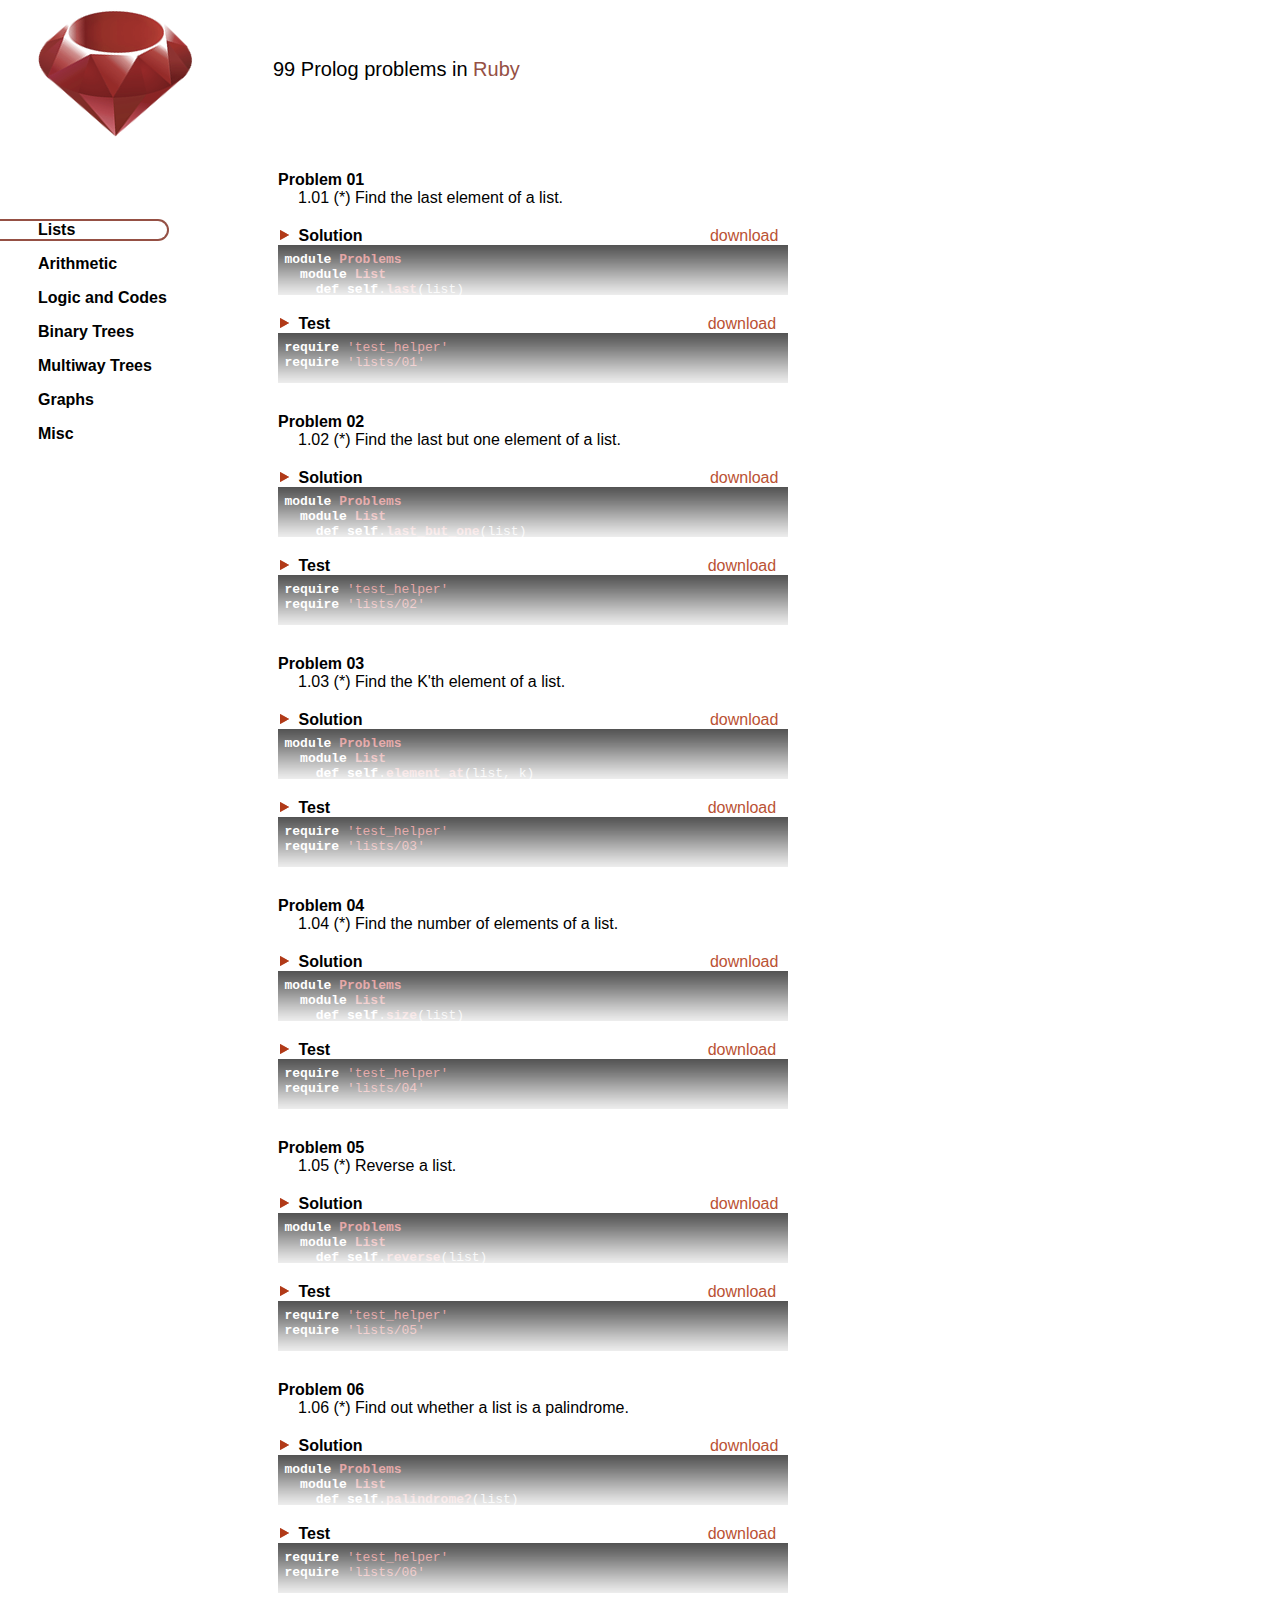
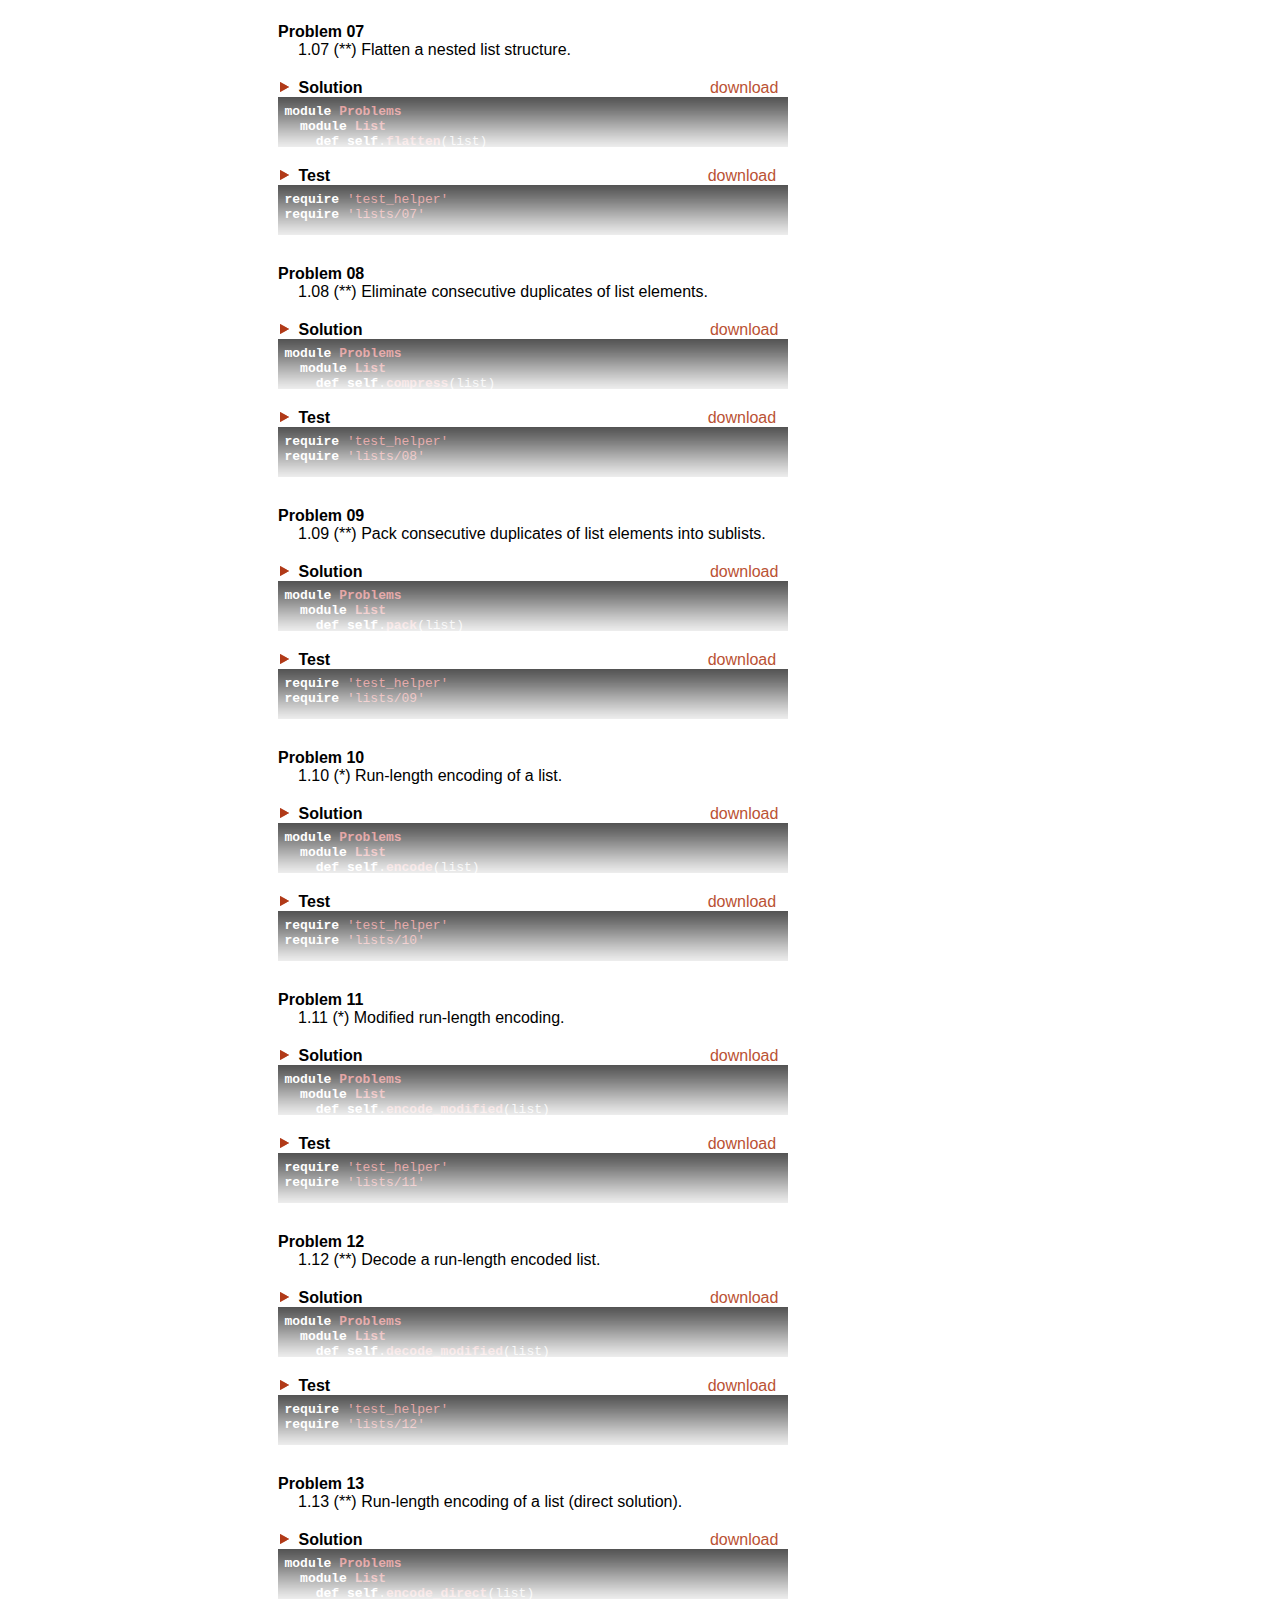
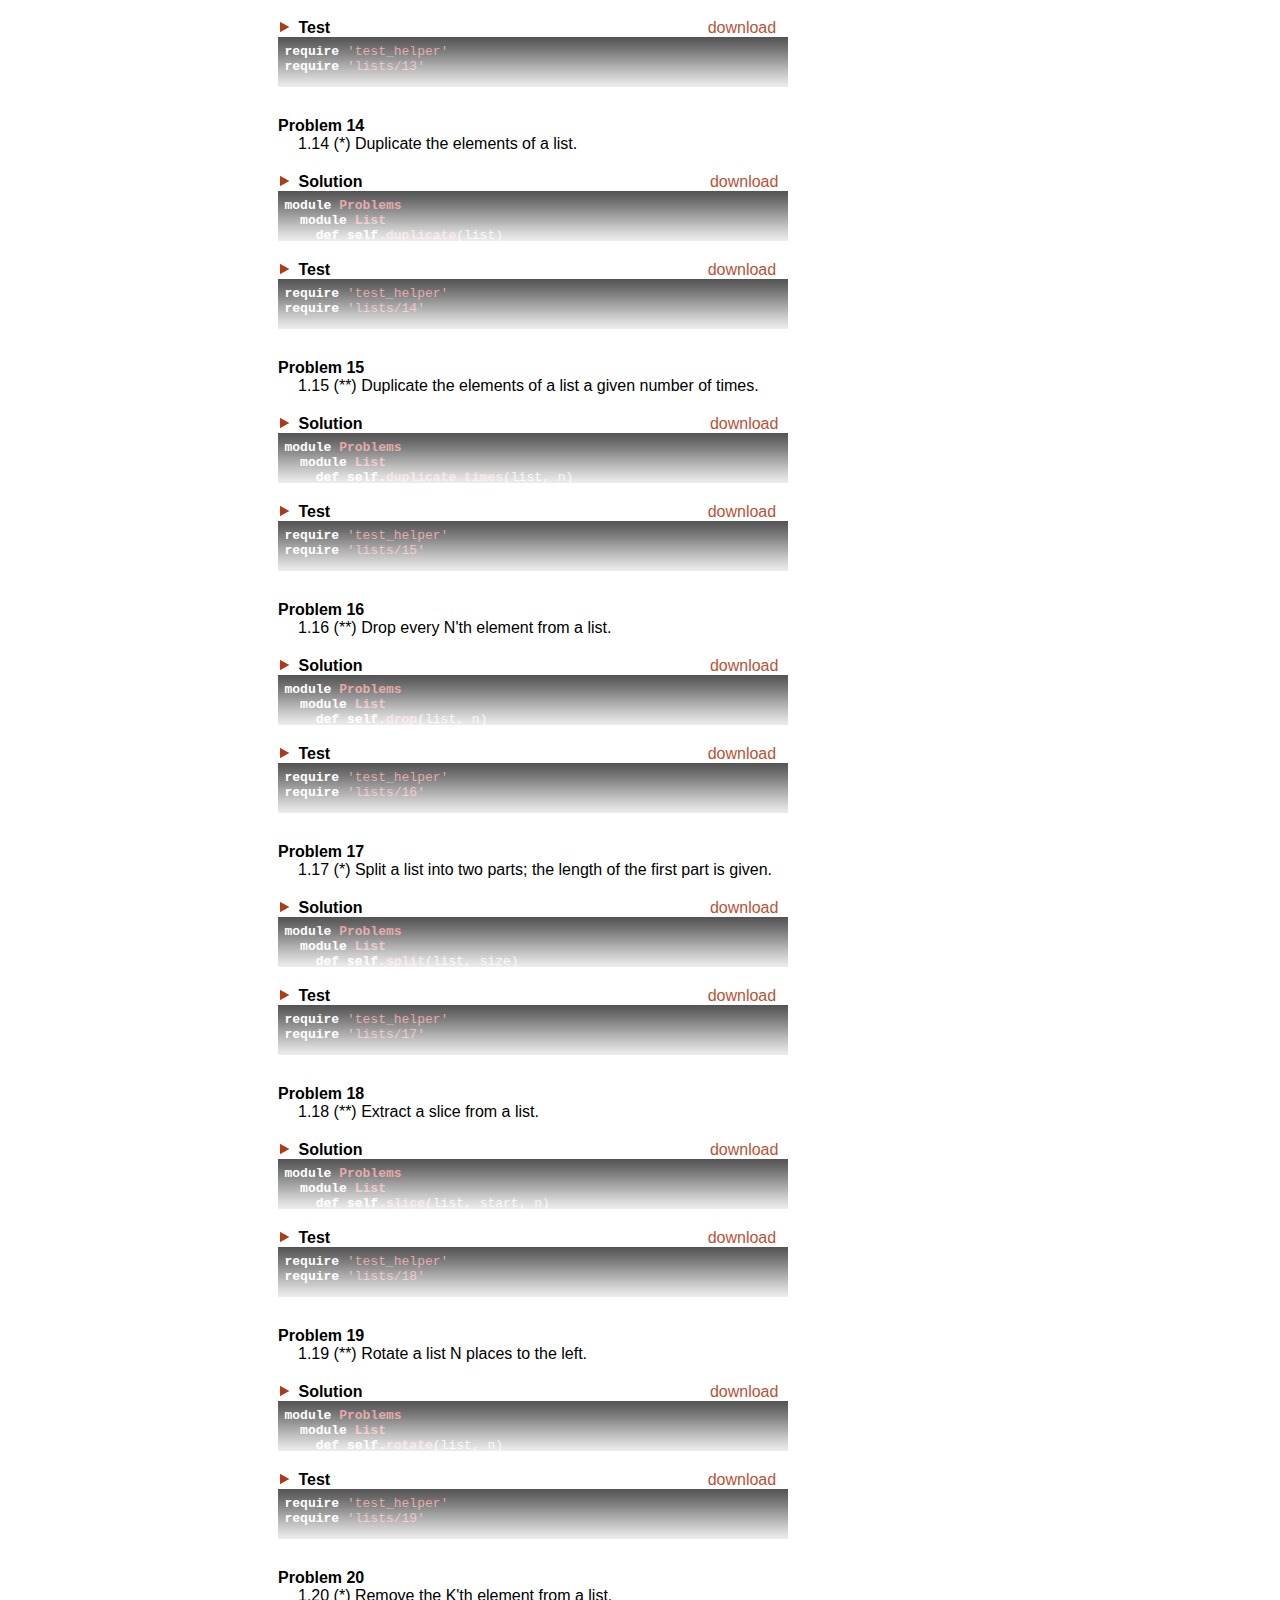
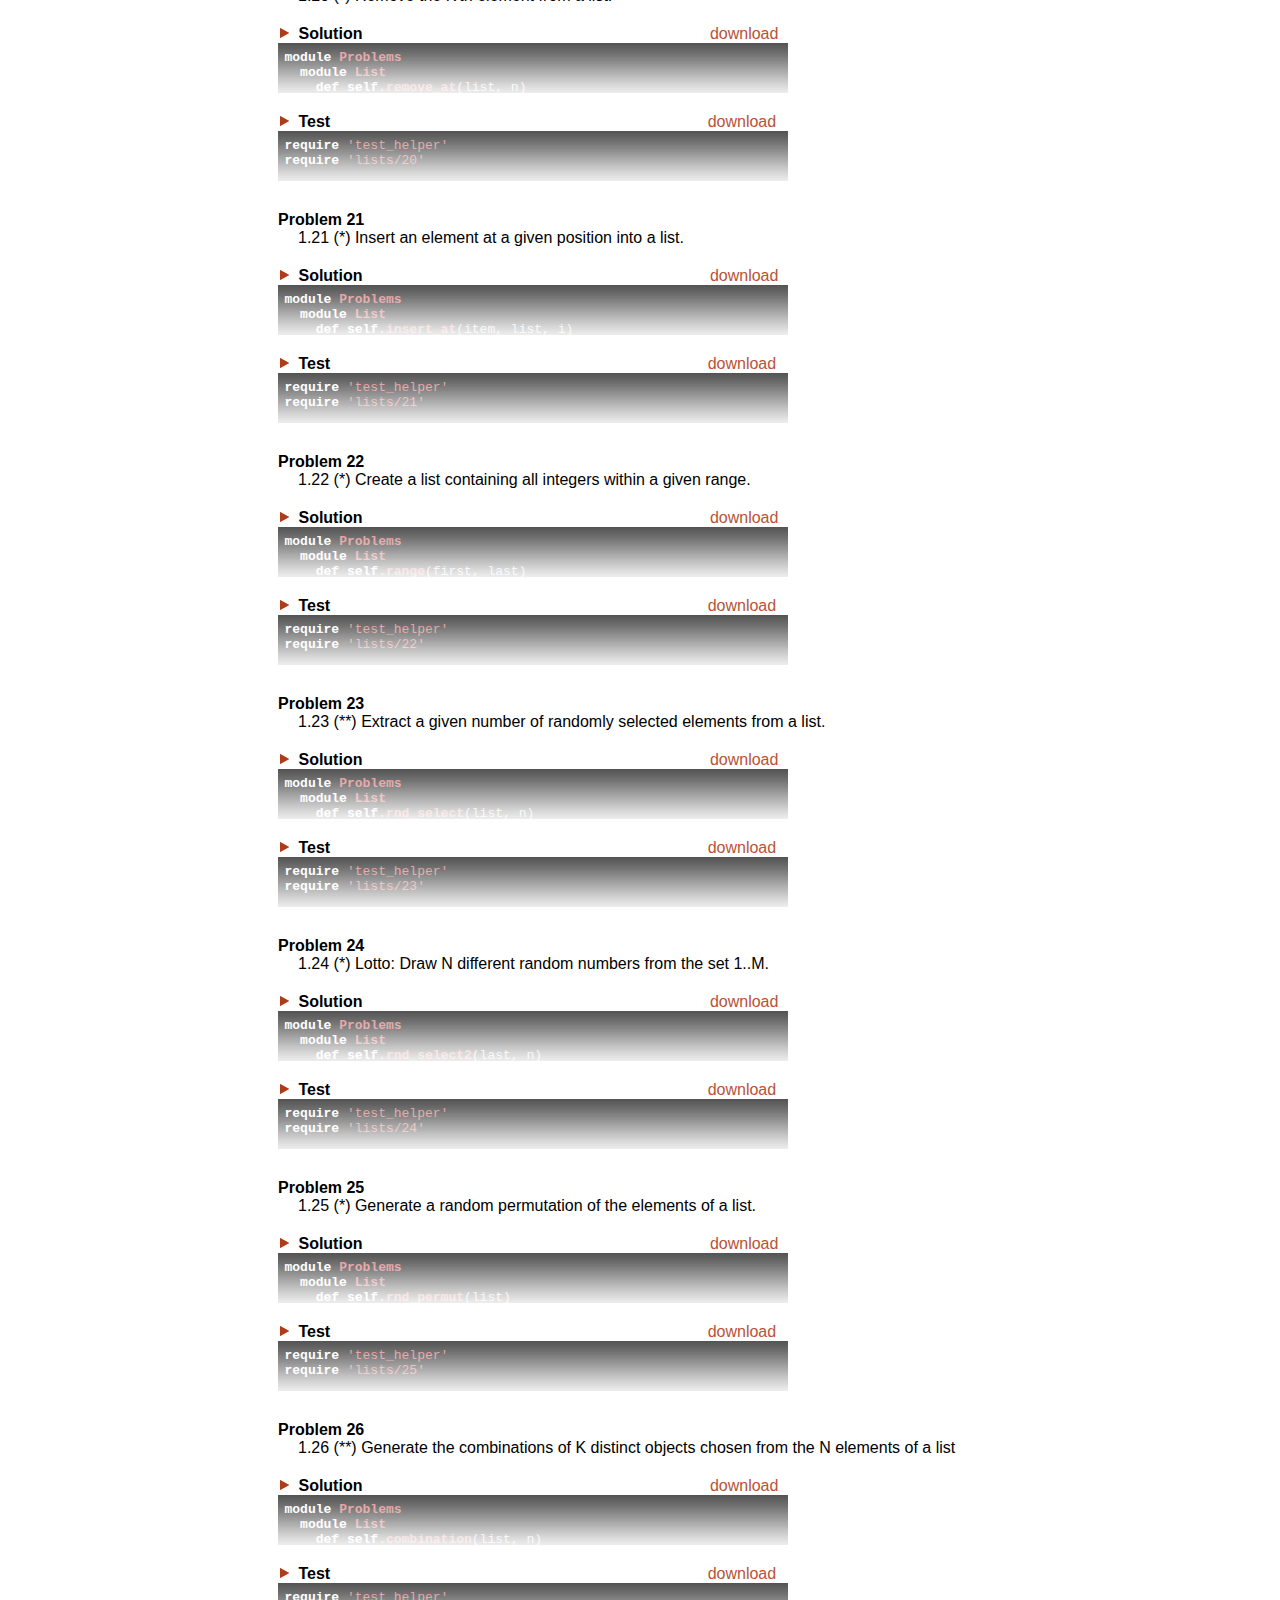
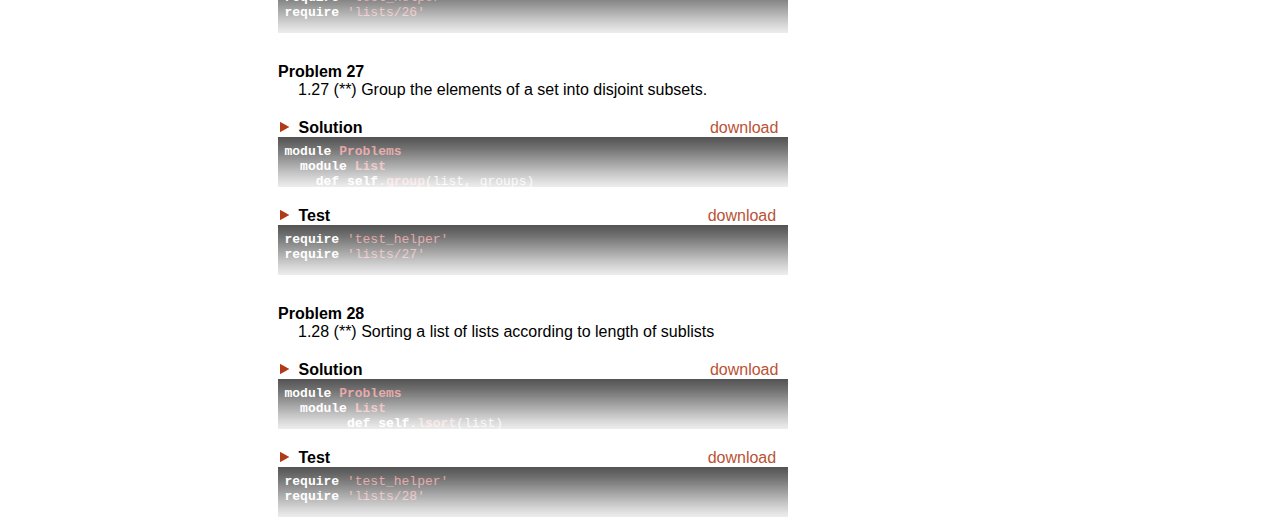
==== commit e81c1186: "index.html fix" ====
--- a/ruby_problems/index.html
+++ b/ruby_problems/index.html
@@ -38,7 +38,7 @@
     
     <div class="content">
         <ul class="menu">
-          <li id="lists"><a href="lists.html">Lists</a></li>
+          <li id="lists" class="current"><a href="lists.html">Lists</a></li>
           <li id="arithmetic"><a href="arithmetic.html">Arithmetic</a></li>
           <li id="logic"><a href="logic.html">Logic and Codes</a></li>
           <li id="btrees"><a href="btrees.html">Binary Trees</a></li>
